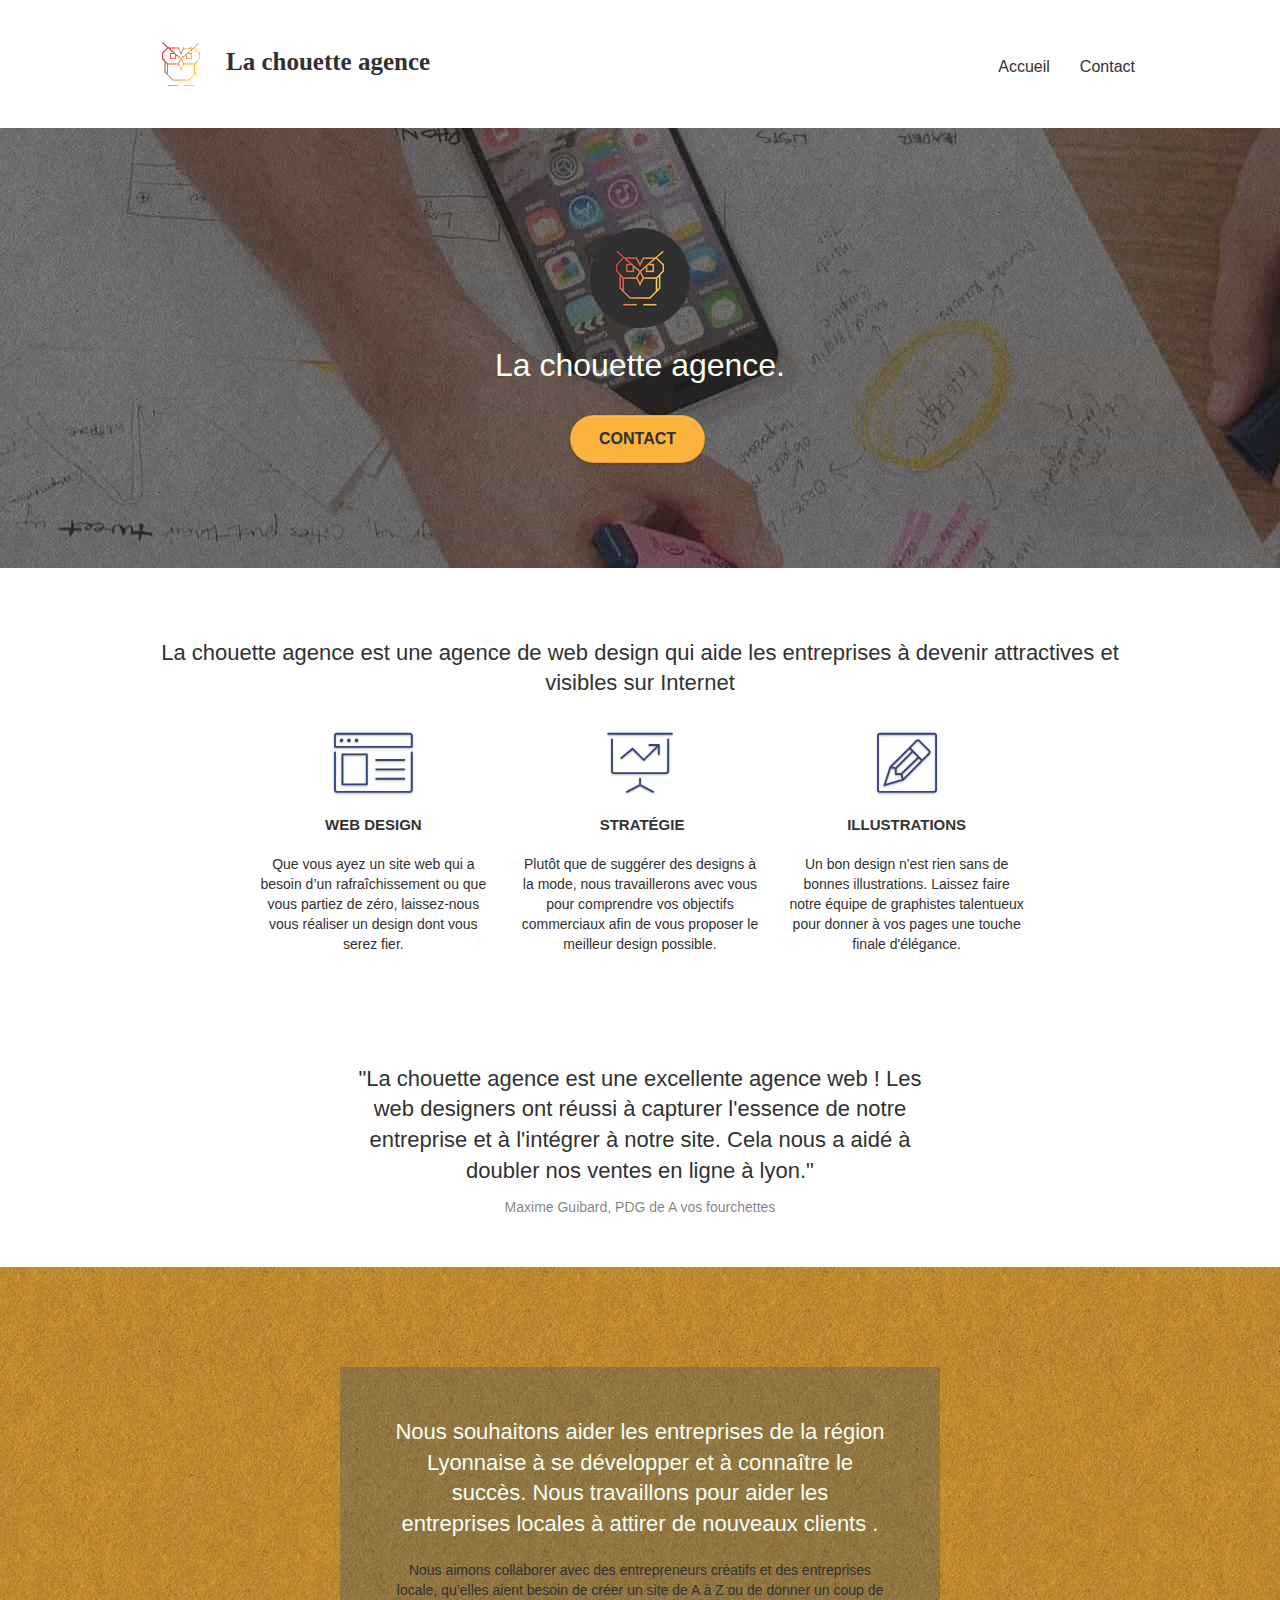
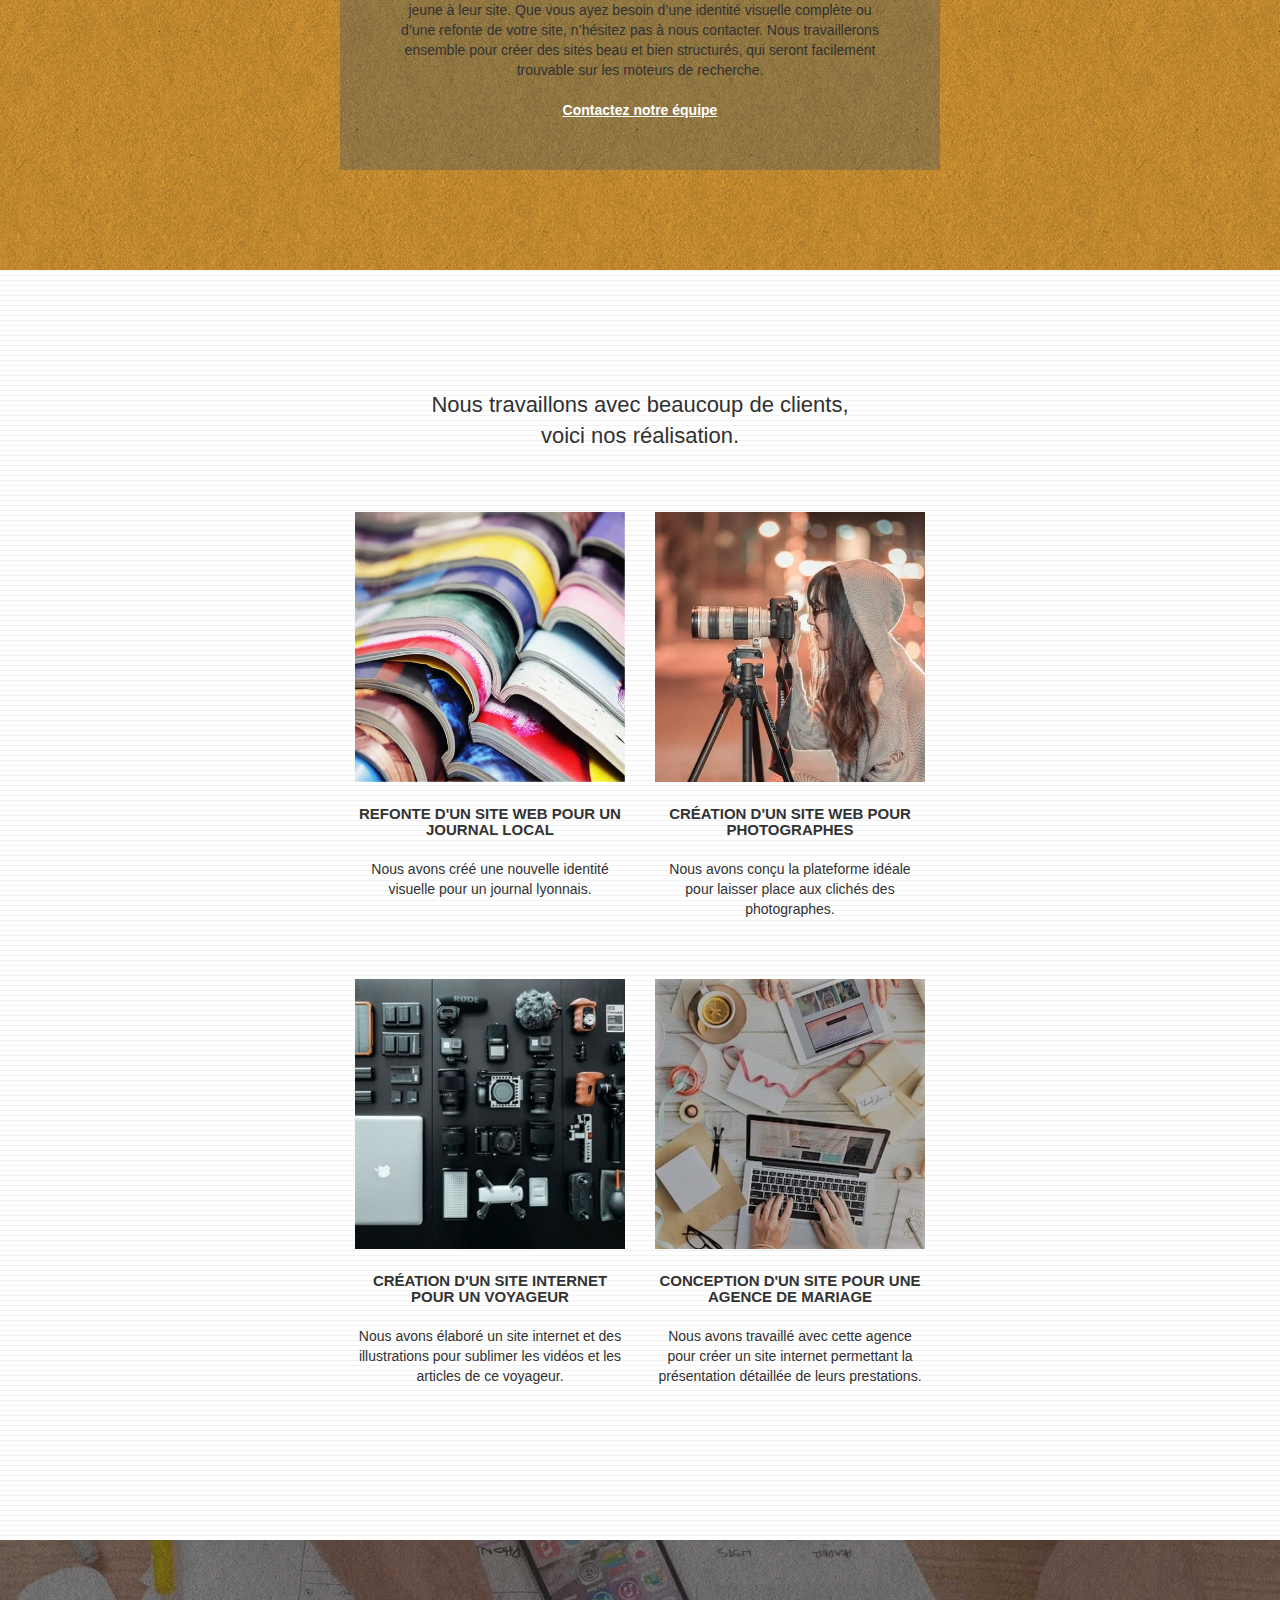
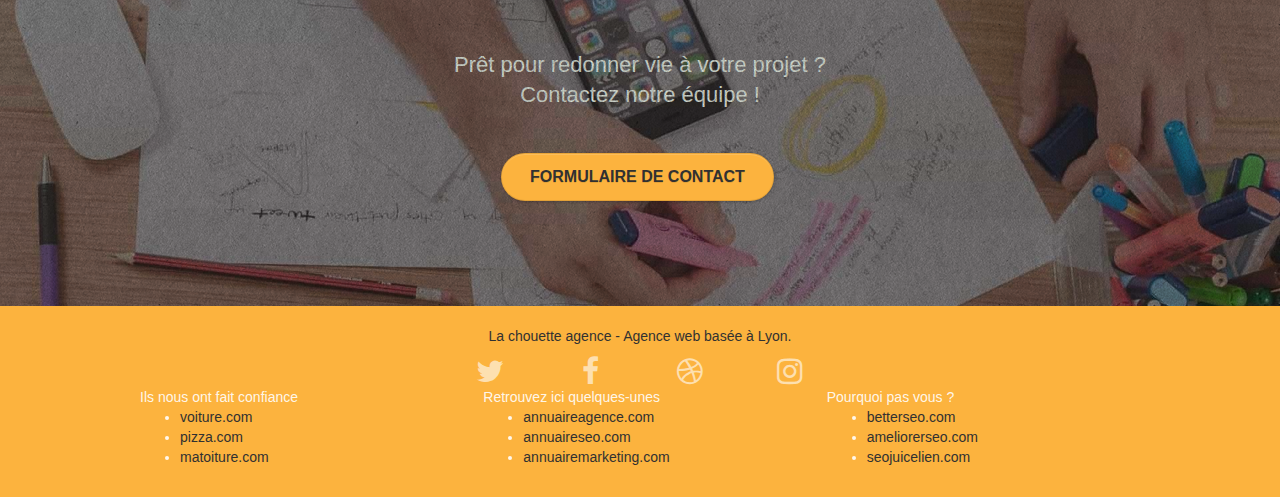
==== index.html @ 53c09bbd "modif page2 bmp" ====
<!doctype html>
<html lang="fr">

<head>
    <meta charset="utf-8">
    <meta name="description" content="La chouette agence web design de lyon vous propose la meilleure équipe de web designer, les meilleurs illustrateurs web de Lyon, nous sommes là pour vous accompagner sur dans tous vos travaux de web design ">
    <meta name="viewport" content="width=device-width, initial-scale=1.0, viewport-fit=cover">
    <link rel="shortcut icon" type="image/png" href="favicon.jpg">

    <link rel="stylesheet" type="text/css" href="./css/bootstrap.css">
    <link rel="stylesheet" type="text/css" href="style.css">
    <link rel="stylesheet" type="text/css" href="./css/font-awesome.css">
    <link rel="stylesheet" type="text/css" href="./css/et-line.css">


    <script src="./js/jquery-2.1.0.js"></script>
    <script src="./js/bootstrap.js"></script>
    <script src="./js/blocs.js"></script>
    <script src="./js/jquery.touchSwipe.js" defer></script>
    <script src="./js/gmaps.js"></script>

    <title>La chouette agence</title>


    <!-- Analytics -->

    <!-- Analytics END -->

</head>

<body>
    <!-- Principal conteneur -->
    <header>
        <div class="page-container">

            <!-- bloc-0 -->
            <div class="bloc bgc-white l-bloc " id="bloc-0">
                <div class="container bloc-sm">

                    <nav class="navbar row">
                        <div class="navbar-header">

                            <a class="navbar-brand" href="index.html"><img src="img/la-chouette-agence.png" alt="Logo la choutte agence de Lyon web, la meilleure agence" />La chouette agence</a>

                            <button id="nav-toggle" type="button" class="ui-navbar-toggle navbar-toggle" data-toggle="collapse" data-target=".navbar-1">
					<span class="sr-only">Toggle navigation</span><span class="icon-bar"></span><span class="icon-bar"></span><span class="icon-bar"></span>
				</button>
                        </div>
                        <div class="collapse navbar-collapse navbar-1 special-dropdown-nav">
                            <ul class="site-navigation nav navbar-nav">
                                <li>
                                    <a href="index.html">Accueil</a>
                                </li>
                                <li>
                                    <a href="contact.html">Contact</a>
                                </li>
                            </ul>
                        </div>
                    </nav>
                </div>
            </div>
        </div>
    </header>
    <!-- bloc-0 END -->

    <!-- bloc-1-presentation -->
    <section>
        <div class="bloc bgc-dark-slate-blue bg-banniere d-bloc bg-t-edge bloc-bg-texture texture-paper b-parallax" id="bloc-1-hero">
            <div class="container bloc-lg">
                <div class="row tight-width-whitespace">
                    <div class="col-sm-12">
                        <img src="img/logo.png" class="center-block image-resize-mode" width="100" alt="Logo la chouette agence, agence web lyon, création logo" />
                        <h1 class="text-center hero-bloc-text tc-white ">
                            La chouette agence.
                        </h1>
                        <div class="text-center">
                            <a aria-label="formulaire de contact" href="contact.html" class="btn btn-lg btn-clean btn-rd cta-hero btn-atomic-tangerine" id="cta-hero">Contact</a>
                        </div>
                    </div>
                </div>
            </div>
        </div>
    </section>
    <!-- bloc-1-presentation END -->

    <!-- bloc-2-services -->
    <section>
        <div class="bloc bgc-white l-bloc" id="bloc-2-services">
            <div class="container bloc-md">
                <div class="row">
                    <div class="col-sm-12 text-center">
                        <h2>La chouette agence est une agence de web design qui aide les entreprises à devenir attractives et visibles sur Internet</h2>
                    </div>
                </div>
                <div class="row voffset-lg med-width-whitespace">
                    <div class="col-sm-4">
                        <div class="text-center">
                            <span class="et-icon-browser sm-shadow icon-dark-slate-blue icons icon-lg"></span>
                        </div>
                        <h3 class="mg-md text-center">
                            Web design
                        </h3>
                        <p class="text-center ">
                            Que vous ayez un site web qui a besoin d&rsquo;un rafraîchissement ou que vous partiez de zéro, laissez-nous vous réaliser un design dont vous serez fier.
                        </p>
                    </div>
                    <div class="col-sm-4">
                        <div class="text-center">
                            <span class="et-icon-presentation sm-shadow icon-dark-slate-blue icons icon-lg"></span>
                        </div>
                        <h3 class="mg-md text-center">
                            &nbsp;Stratégie
                        </h3>
                        <p class="text-center ">
                            Plutôt que de suggérer des designs à la mode, nous travaillerons avec vous pour comprendre vos objectifs commerciaux afin de vous proposer le meilleur design possible.<br>
                        </p>
                    </div>
                    <div class="col-sm-4">
                        <div class="text-center">
                            <span class="et-icon-edit sm-shadow icon-dark-slate-blue icons icon-lg"></span>
                        </div>
                        <h3 class="mg-md text-center">
                            Illustrations
                        </h3>
                        <p class="text-center ">
                            Un bon design n'est rien sans de bonnes illustrations. Laissez faire notre équipe de graphistes talentueux pour donner à vos pages une touche finale d'élégance.
                        </p>
                    </div>
                </div>
                <div class="row voffset-lg voffset">
                    <div class="col-xs-12 col-md-8 col-md-offset-2 text-center">
                        <h2>"La chouette agence est une excellente agence web ! Les<br> web designers ont réussi à capturer l'essence de notre <br> entreprise et à l'intégrer à notre site. Cela nous a aidé à<br> doubler nos ventes en ligne à lyon."</h2>
                        <span>Maxime Guibard, PDG de A vos fourchettes</span>

                    </div>
                </div>
            </div>
        </div>
    </section>
    <!-- bloc-2-services END -->

    <!-- bloc-3-what-i-do -->
    <section>
        <div class="bloc tc-white bgc-atomic-tangerine bg-presentation d-bloc bloc-bg-texture texture-paper b-parallax" id="bloc-3-what-i-do">
            <div class="container bloc-lg">
                <div class="row tight-width-whitespace black-background">
                    <div class="col-sm-12">
                        <h2 class="mg-md text-center tc-white">
                            Nous souhaitons aider les entreprises de la région Lyonnaise à se développer et à connaître le succès. Nous travaillons pour aider les entreprises locales à attirer de nouveaux clients .<br>
                        </h2>
                        <p class="text-center white">
                            Nous aimons collaborer avec des entrepreneurs créatifs et des entreprises locale, qu’elles aient besoin de créer un site de A à Z ou de donner un coup de jeune à leur site. Que vous ayez besoin d’une identité visuelle complète ou d’une refonte de votre
                            site, n’hésitez pas à nous contacter. Nous travaillerons ensemble pour créer des sites beau et bien structurés, qui seront facilement trouvable sur les moteurs de recherche. <br><br><a class="ltc-white bold-link"
                                href="contact.html">Contactez notre équipe</a><br>
                        </p>
                    </div>
                </div>
            </div>
        </div>
    </section>
    <!-- bloc-3-what-i-do END -->

    <!-- bloc-4-portfolio -->
    <section>
        <div class="bloc bgc-white bg-lines-h2-bg bg-repeat l-bloc" id="bloc-4-portfolio">
            <div class="container bloc-lg">
                <div class="row">
                    <div class="col-sm-12 text-center">
                        <h2>Nous travaillons avec beaucoup de clients,<br>voici nos réalisation.</h2>
                    </div>
                </div>
                <div class="row tight-width-whitespace portfolio-row">
                    <div class="col-sm-6">
                        <a href="#" data-lightbox="img/arc-en-ciel.jpg" data-gallery-id="gallery-1" data-caption="Refonte d'un site web pour un journal local" data-frame="snapshot-lb"><img src="img/arc-en-ciel.jpg" alt="Le journal arc-en-ciel, design par la chouette agence" class="img-responsive portfolio-thumb" /></a>
                        <h3 class="mg-md text-center">
                            Refonte d'un site web pour un journal local
                        </h3>
                        <p class="text-center">
                            Nous avons créé une nouvelle identité visuelle pour un journal lyonnais.
                        </p>
                    </div>
                    <div class="col-sm-6">
                        <a href="#" data-lightbox="img/photographe.jpg" data-gallery-id="gallery-1" data-caption="Création d'un site web pour photographes" data-frame="snapshot-lb"><img src="img/photographe.jpg" class="img-responsive portfolio-thumb" alt="images de notre photographe en action a lyon " /></a>
                        <h3 class="mg-md text-center">
                            Création d'un site web pour photographes
                        </h3>
                        <p class="text-center">
                            Nous avons conçu la plateforme idéale pour laisser place aux clichés des photographes.
                        </p>
                    </div>
                </div>
                <div class="row tight-width-whitespace portfolio-row">
                    <div class="col-sm-6">
                        <a href="#" data-lightbox="img/équipement.jpg" data-gallery-id="gallery-1" data-caption="Création d'un site internet pour un voyageur" data-frame="snapshot-lb"><img src="img/équipement.jpg" class="img-responsive portfolio-thumb" alt="l'image de notre équipement dernier cri, La couette agence design " /></a>
                        <h3 class="mg-md text-center">
                            Création d'un site internet pour un voyageur
                        </h3>
                        <p class="text-center">
                            Nous avons élaboré un site internet et des illustrations pour sublimer les vidéos et les articles de ce voyageur.
                        </p>
                    </div>
                    <div class="col-sm-6">
                        <a href="#" data-lightbox="img/travaillons.jpg" data-gallery-id="gallery-1" data-caption="Conception d'un site pour une agence de mariage" data-frame="snapshot-lb"><img src="img/travaillons.jpg" class="img-responsive portfolio-thumb" alt="Création d'un site web pour agence de mariage de lyon, nous travaillons pour vous et avec vous" /></a>
                        <h3 class="mg-md text-center">
                            Conception d'un site pour une agence de mariage
                        </h3>
                        <p class="text-center">
                            Nous avons travaillé avec cette agence pour créer un site internet permettant la présentation détaillée de leurs prestations.
                        </p>
                    </div>
                </div>
            </div>
        </div>
    </section>
    <!-- bloc-4-portfolio END -->

    <!-- bloc-5-cta -->
    <div class="bloc bgc-dark-slate-blue bg-banniere d-bloc bloc-bg-texture texture-paper" id="bloc-5-cta">
        <div class="container bloc-lg">
            <div class="row">
                <h2 class="mg-md text-center tc-white">
                    Prêt pour redonner vie à votre projet ?<br>Contactez notre équipe !
                </h2>
                <div class="col-sm-12 text-center">
                    <a href="contact.html" class="btn btn-atomic-tangerine btn-clean btn-rd btn-lg cta-hero">Formulaire de contact</a>
                </div>
            </div>
        </div>
    </div>
    <!-- bloc-5-cta END -->

    <!-- Footer - bloc-8 -->
    <footer>
        <div class="bloc bgc-atomic-tangerine d-bloc" id="bloc-8">
            <div class="container bloc-sm">
                <div class="row">
                    <div class="col-sm-12">
                        <p class="text-center white">
                            La chouette agence - Agence web basée à Lyon.<br>
                        </p>
                        <div class="row row-no-gutters social">
                            <div class="col-sm-3">
                                <div class="text-center">
                                    <a class="social" href="https://twitter.com/" aria-label="se lien ne fonctionne pas"><span class="fa fa-twitter icon-md"></span></a>
                                </div>
                            </div>
                            <div class="col-sm-3">
                                <div class="text-center">
                                    <a class="social" href="https://fr-fr.facebook.com" aria-label="se lien ne fonctionne pas"><span class="fa fa-facebook icon-md"></span></a>
                                </div>
                            </div>
                            <div class="col-sm-3">
                                <div class="text-center">
                                    <a class="social" href="https://www.instagram.com/" aria-label="se lien ne fonctionne pas"><span class="fa fa-dribbble icon-md"></span></a>
                                </div>
                            </div>
                            <div class="col-sm-3">
                                <div class="text-center">
                                    <a class="social" href="https://instagram.com" aria-label="se lien ne fonctionne pas"><span class="fa fa-instagram icon-md"></span></a>
                                </div>
                            </div>
                        </div>
                        <div class="row">
                            <div class="col-sm-4">
                                Ils nous ont fait confiance
                                <ul>
                                    <li><a href="voiture.com">voiture.com</a></li>
                                    <li><a href="pizza.com">pizza.com</a></li>
                                    <li><a href="matoiture.com">matoiture.com</a></li>
                                </ul>
                            </div>
                            <div class="col-sm-4">
                                Retrouvez ici quelques-unes
                                <ul>
                                    <li><a href="annuaireagence.com">annuaireagence.com</a></li>
                                    <li><a href="annuaireseo.com">annuaireseo.com</a></li>
                                    <li><a href="annuairemarketing.com">annuairemarketing.com</a></li>
                                </ul>
                            </div>
                            <div class="col-sm-4">
                                Pourquoi pas vous ?
                                <ul>
                                    <li><a href="betterseo.com">betterseo.com</a></li>
                                    <li><a href="ameliorerseo.com">ameliorerseo.com</a></li>
                                    <li><a href="seojuicelien.com">seojuicelien.com</a></li>

                                </ul>
                            </div>
                        </div>
                    </div>
                </div>
            </div>
        </div>
    </footer>
    <!-- Footer - bloc-8 END -->


    <!-- Principal conteneur END -->


</body>

</html>
---- style.css ----
body {
        margin: 0;
        padding: 0;
        background: #FFF;
        overflow-x: hidden;
        -webkit-font-smoothing: antialiased;
        -moz-osx-font-smoothing: grayscale;
    }
    
    a,
    button {
        transition: all .3s ease-in-out;
        outline: none!important;
    }
    
    a:hover {
        text-decoration: none;
        cursor: pointer;
    }
    
    #page-loading-blocs-notifaction {
        position: fixed;
        top: 0;
        bottom: 0;
        width: 100%;
        z-index: 100000;
        background: #FFFFFF url("img/pageload-spinner.gif") no-repeat center center;
    }
    
    .bloc {
        width: 100%;
        clear: both;
        background: 50% 50% no-repeat;
        padding: 0 50px;
        -webkit-background-size: cover;
        -moz-background-size: cover;
        -o-background-size: cover;
        background-size: cover;
        position: relative;
    }
    
    .bloc .container {
        padding-left: 0;
        padding-right: 0;
    }
    
    .bloc-lg {
        padding: 100px 50px;
    }
    
    .bloc-md {
        padding: 50px;
    }
    
    .bloc-sm {
        padding: 20px 50px;
    }
    
    .bg-center,
    .bg-l-edge,
    .bg-r-edge,
    .bg-t-edge,
    .bg-b-edge,
    .bg-tl-edge,
    .bg-bl-edge,
    .bg-tr-edge,
    .bg-br-edge,
    .bg-repeat {
        -webkit-background-size: auto!important;
        -moz-background-size: auto!important;
        -o-background-size: auto!important;
        background-size: auto!important;
    }
    
    .bg-repeat {
        background: repeat;
    }
    
    .bg-t-edge {
        background: top no-repeat;
    }
    
    .bloc-bg-texture::before {
        content: "";
        background-size: 2px 2px;
        position: absolute;
        top: 0;
        bottom: 0;
        left: 0;
        right: 0;
    }
    
    .texture-paper::before {
        background: url("img/texture-paper.png");
        background-size: 280px 280px;
    }
    
    .b-parallax {
        background-attachment: fixed;
    }
    
    .d-bloc {
        color: rgba(255, 255, 255, .9);
    }
    
    .d-bloc button:hover {
        color: rgba(255, 255, 255, .9);
    }
    
    .d-bloc .icon-round,
    .d-bloc .icon-square,
    .d-bloc .icon-rounded,
    .d-bloc .icon-semi-rounded-a,
    .d-bloc .icon-semi-rounded-b {
        border-color: rgba(255, 255, 255, .9);
    }
    
    .d-bloc .divider-h span {
        border-color: rgba(255, 255, 255, .2);
    }
    
    .d-bloc .a-btn,
    .d-bloc .navbar a,
    .d-bloc .navbar-brand,
    .d-bloc a .icon-sm,
    .d-bloc a .icon-md,
    .d-bloc a .icon-lg,
    .d-bloc a .icon-xl,
    .d-bloc h1 a,
    .d-bloc h2 a,
    .d-bloc h3 a,
    .d-bloc h4 a,
    .d-bloc h5 a,
    .d-bloc h6 a,
    .d-bloc p a {
        color: rgba(255, 255, 255, .6);
    }
    
    .d-bloc .a-btn:hover,
    .d-bloc .navbar a:hover,
    .d-bloc .navbar-brand:hover,
    .d-bloc a:hover .icon-sm,
    .d-bloc a:hover .icon-md,
    .d-bloc a:hover .icon-lg,
    .d-bloc a:hover .icon-xl,
    .d-bloc h1 a:hover,
    .d-bloc h2 a:hover,
    .d-bloc h3 a:hover,
    .d-bloc h4 a:hover,
    .d-bloc h5 a:hover,
    .d-bloc h6 a:hover,
    .d-bloc p a:hover {
        color: rgba(255, 255, 255, 1);
    }
    
    .d-bloc .navbar-toggle .icon-bar {
        background: rgba(255, 255, 255, 1);
    }
    
    .d-bloc .btn-wire,
    .d-bloc .btn-wire:hover {
        color: rgba(255, 255, 255, 1);
        border-color: rgba(255, 255, 255, 1);
    }
    
    .d-bloc .panel {
        color: rgba(0, 0, 0, .5);
    }
    
    .d-bloc .panel button:hover {
        color: rgba(0, 0, 0, .7);
    }
    
    .d-bloc .panel icon {
        border-color: rgba(0, 0, 0, .7);
    }
    
    .d-bloc .panel .divider-h span {
        border-color: rgba(0, 0, 0, .1);
    }
    
    .d-bloc .panel .a-btn {
        color: rgba(0, 0, 0, .6);
    }
    
    .d-bloc .panel .a-btn:hover {
        color: rgba(0, 0, 0, 1);
    }
    
    .d-bloc .panel .btn-wire,
    .d-bloc .panel .btn-wire:hover {
        color: rgba(0, 0, 0, .7);
        border-color: rgba(0, 0, 0, .3);
    }
    
    .d-bloc .panel,
    .l-bloc {
        color: rgba(0, 0, 0, .5);
    }
    
    .d-bloc .panel button:hover,
    .l-bloc button:hover {
        color: rgba(0, 0, 0, .7);
    }
    
    .l-bloc .icon-round,
    .l-bloc .icon-square,
    .l-bloc .icon-rounded,
    .l-bloc .icon-semi-rounded-a,
    .l-bloc .icon-semi-rounded-b {
        border-color: rgba(0, 0, 0, .7);
    }
    
    .d-bloc .panel .divider-h span,
    .l-bloc .divider-h span {
        border-color: rgba(0, 0, 0, .1);
    }
    
    .d-bloc .panel .a-btn,
    .l-bloc .a-btn,
    .l-bloc .navbar a,
    .l-bloc .navbar-brand,
    .l-bloc a .icon-sm,
    .l-bloc a .icon-md,
    .l-bloc a .icon-lg,
    .l-bloc a .icon-xl,
    .l-bloc h1 a,
    .l-bloc h2 a,
    .l-bloc h3 a,
    .l-bloc h4 a,
    .l-bloc h5 a,
    .l-bloc h6 a,
    .l-bloc p a {
        color: rgba(0, 0, 0, .6);
    }
    
    .d-bloc .panel .a-btn:hover,
    .l-bloc .a-btn:hover,
    .l-bloc .navbar a:hover,
    .l-bloc .navbar-brand:hover,
    .l-bloc a:hover .icon-sm,
    .l-bloc a:hover .icon-md,
    .l-bloc a:hover .icon-lg,
    .l-bloc a:hover .icon-xl,
    .l-bloc h1 a:hover,
    .l-bloc h2 a:hover,
    .l-bloc h3 a:hover,
    .l-bloc h4 a:hover,
    .l-bloc h5 a:hover,
    .l-bloc h6 a:hover,
    .l-bloc p a:hover {
        color: rgba(0, 0, 0, 1);
    }
    
    .l-bloc .navbar-toggle .icon-bar {
        color: rgba(0, 0, 0, .6);
    }
    
    .d-bloc .panel .btn-wire,
    .d-bloc .panel .btn-wire:hover,
    .l-bloc .btn-wire,
    .l-bloc .btn-wire:hover {
        color: rgba(0, 0, 0, .7);
        border-color: rgba(0, 0, 0, .3);
    }
    
    .voffset {
        margin-top: 30px;
    }
    
    .voffset-lg {
        margin-top: 80px;
    }
    
    .row-no-gutters {
        margin-right: 0;
        margin-left: 0;
    }
    
    .row.row-no-gutters>[class^="col-"],
    .row.row-no-gutters>[class*=" col-"] {
        padding-right: 0;
        padding-left: 0;
    }
    
    #bloc-1-hero h1 {
        font-size: 32px;
    }
    
    .navbar {
        margin-bottom: 0;
        z-index: 1;
    }
    
    .navbar-brand {
        height: auto;
        padding: 3px 15px;
        font-size: 25px;
        font-weight: normal;
        font-weight: 600;
        line-height: 44px;
        font-family: initial;
    }
    
    .navbar-brand img {
        max-height: 80px;
        margin: 0 5px 0 0;
        display: inline;
    }
    
    .navbar-brand img[src$=svg] {
        min-width: 100px;
    }
    
    .nav-center .navbar-brand img {
        margin: 0;
    }
    
    .navbar .nav {
        padding-top: 2px;
        margin-right: -16px;
        float: right;
        z-index: 1;
    }
    
    .nav>li {
        float: left;
        margin-top: 4px;
        font-size: 16px;
    }
    
    .navbar-nav .open .dropdown-menu>li>a {
        text-align: inherit;
    }
    
    .nav>li a:hover,
    .nav>li a:focus {
        background: transparent;
    }
    
    .navbar-toggle {
        margin: 10px 10px 0 0;
        border: 0px;
    }
    
    .navbar-toggle:hover {
        background: transparent!important;
    }
    
    .navbar-toggle .icon-bar {
        background-color: rgba(0, 0, 0, .5);
        width: 26px;
    }
    
    .nav-invert .navbar .nav {
        float: left;
    }
    
    .nav-invert .navbar-header,
    .nav-invert .navbar-brand {
        float: right;
        position: relative;
        z-index: 2;
    }
    
    @media (min-width: 768px) {
        .site-navigation {
            position: absolute;
            top: 50%;
            right: 20px;
            transform: translate(0, -50%);
            -webkit-transform: translateY(-50%);
        }
        .nav>li .dropdown-menu a,
        .nav>li .dropdown-menu a:hover {
            color: #484848;
        }
        .nav-invert .site-navigation {
            left: 0;
            right: 0;
        }
        .nav-center {
            text-align: center;
        }
        .nav-center .navbar-header {
            width: 100%;
        }
        .nav-center .navbar-header,
        .nav-center .navbar-brand,
        .nav-center .nav>li {
            float: none;
            display: inline-block;
        }
        .nav-center .site-navigation {
            position: relative;
            width: 100%;
            right: 0;
            margin-right: 0px;
            margin-top: 20px;
        }
        .nav-center.mini-nav .navbar-toggle {
            float: none;
            margin: 10px auto 0;
        }
    }
    
    .nav>li>.dropdown a {
        background: none!important;
        display: block;
        padding: 14px 15px;
    }
    
    nav .caret {
        margin: 0 5px;
    }
    
    .dropdown-menu .dropdown-menu {
        top: -8px;
        left: 100%;
    }
    
    .dropdown-menu .dropmenu-flow-right {
        top: 100%;
        left: 0;
        margin-left: -1px;
        border-top-left-radius: 0;
        border-top-right-radius: 0;
    }
    
    .dropdown-menu .dropdown span {
        border: 4px solid black;
        border-top-color: transparent;
        border-right-color: transparent;
        border-bottom-color: transparent;
        margin: 6px -5px 0 0!important;
        float: right;
    }
    
    .mg-md {
        margin-top: 10px;
        margin-bottom: 20px;
    }
    
    .mg-lg {
        margin-top: 10px;
        margin-bottom: 40px;
    }
    
    .btn {
        margin: 0 5px 5px 0;
    }
    
    .btn.pull-right {
        margin: 0 0 5px 5px;
    }
    
    .btn-d,
    .btn-d:hover,
    .btn-d:focus {
        color: #FFF;
        background: rgba(0, 0, 0, .3);
    }
    
    button {
        outline: none!important;
    }
    
    .btn-rd {
        border-radius: 40px;
    }
    
    .btn-clean {
        border: 1px solid rgba(0, 0, 0, .08);
        border-bottom-color: rgba(0, 0, 0, .1);
        text-shadow: 0 1px 0 rgba(0, 0, 1, .1);
        box-shadow: 0 1px 3px rgba(0, 0, 1, .25), inset 0 1px 0 0 rgba(255, 255, 255, .15);
    }
    
    .icon-md {
        font-size: 30px!important;
    }
    
    .icon-lg {
        font-size: 60px!important;
    }
    
    .sm-shadow {
        text-shadow: 0 1px 2px rgba(0, 0, 0, .3);
    }
    
    .panel-sq,
    .panel-sq .panel-heading,
    .panel-sq .panel-footer {
        border-radius: 0;
    }
    
    .panel-rd {
        border-radius: 30px;
    }
    
    .panel-rd .panel-heading {
        border-radius: 29px 29px 0 0;
    }
    
    .panel-rd .panel-footer {
        border-radius: 0 0 29px 29px;
    }
    
    .form-control {
        border-color: rgba(0, 0, 0, .1);
        box-shadow: none;
    }
    
    .scrollToTop {
        width: 40px;
        height: 40px;
        position: fixed;
        bottom: 20px;
        right: 20px;
        opacity: 0;
        z-index: 500;
        transition: all .3s ease-in-out;
    }
    
    .scrollToTop span {
        margin-top: 6px;
    }
    
    .showScrollTop {
        font-size: 14px;
        opacity: 1;
    }
    
    a[data-lightbox] {
        position: relative;
        display: block;
        text-align: center;
    }
    
    a[data-lightbox]:hover::before {
        content: "+";
        font-family: "HelveticaNeue-Light", "Helvetica Neue Light", "Helvetica Neue", Helvetica, Arial;
        font-size: 32px;
        width: 50px;
        height: 50px;
        margin-left: -25px;
        border-radius: 50%;
        background: rgba(0, 0, 0, .6);
        color: #FFF;
        font-weight: 100;
        z-index: 1;
        position: absolute;
        top: 50%;
        transform: translateY(-50%);
        -webkit-transform: translateY(-50%);
    }
    
    a[data-lightbox]:hover img {
        opacity: 0.6;
        -webkit-animation-fill-mode: none;
        animation-fill-mode: none;
    }
    
    #lightbox-modal {
        display: flex;
        align-items: center;
    }
    
    #lightbox-modal .modal-dialog {
        width: 90%;
        max-width: 900px;
        margin: 0 auto 0;
    }
    
    #lightbox-modal .modal-dialog img {
        max-height: 90vh;
        margin: 0 auto;
    }
    
    .lightbox-caption {
        padding: 20px;
        color: #FFF;
        background: rgba(0, 0, 0, .5);
        position: absolute;
        left: 15px;
        right: 15px;
        bottom: 5px;
    }
    
    .close-lightbox {
        color: #FFF;
        font-size: 30px;
        position: absolute;
        top: 20px;
        right: 20px;
        z-index: 20;
        background: rgba(0, 0, 0, .5);
        border: none;
        line-height: 30px;
        padding: 0 9px 5px;
        opacity: 0.3;
    }
    
    .close-lightbox:hover,
    .next-lightbox:hover,
    .prev-lightbox:hover {
        opacity: 1.0;
        color: #FFF;
    }
    
    .next-lightbox,
    .prev-lightbox {
        font-size: 20px;
        color: rgba(255, 255, 255, .9);
        background: rgba(0, 0, 0, .5);
        transition: all .2s ease-in-out;
        position: absolute;
        top: 45%;
        z-index: 1;
        opacity: 0.4;
    }
    
    .next-lightbox {
        padding: 6px 8px 1px 13px;
        right: 25px;
    }
    
    .prev-lightbox {
        padding: 6px 13px 1px 10px;
        left: 25px;
    }
    
    .snapshot-lb .modal-body {
        padding-bottom: 45px;
    }
    
    .snapshot-lb .lightbox-caption {
        padding: 0;
        color: rgba(0, 0, 0, .5);
        background: none;
    }
    
    h1,
    h2,
    h3,
    h4,
    h5,
    h6,
    p,
    label,
    .btn,
    a {
        font-family: "helvetica";
        font-weight: 400;
        /*clor AAA */
        color: #313131!important;
    }
    
    .container {
        max-width: 1000px;
    }
    
    .hero-bloc-text {
        font-size: 48px;
    }
    
    .hero-bloc-text-sub {
        font-size: 36px;
    }
    
    .statement-bloc-text {
        line-height: 26px;
        font-style: italic;
        font-size: 20px;
        text-align: center;
        font-weight: lighter;
        max-width: 520px;
        margin: auto auto auto auto;
    }
    
    p {
        font-size: 14px;
    }
    
    .tight-width-whitespace {
        max-width: 600px;
        margin: auto auto auto auto;
    }
    
    .h1 {
        font-size: 20px;
        font-family: "Open Sans";
    }
    
    .cta-hero {
        margin-top: 22px;
        color: #FFFFFF!important;
        text-transform: uppercase;
        padding: 12px 28px 12px 28px;
        font-size: 16px;
        font-weight: 700;
    }
    
    .social {
        max-width: 400px;
        margin: auto auto auto auto;
    }
    
    h2 {
        font-size: 22px;
        line-height: 1.4em;
    }
    
    h3 {
        font-size: 15px;
        text-transform: uppercase;
        font-weight: 700;
        color: #333333!important;
    }
    
    .med-width-whitespace {
        max-width: 800px;
        margin: auto auto auto auto;
        box-shadow: 0px 0px 0px #000000;
    }
    
    h1 {
        color: #333333!important;
    }
    
    h4 {
        color: #333333!important;
    }
    
    .icons {
        margin-bottom: 14px;
        margin-top: 24px;
    }
    
    .white {
        color: #313131!important;
    }
    
    .portfolio-thumb {
        margin-bottom: 24px;
    }
    
    .portfolio-row {
        margin-bottom: 44px;
        margin-top: 50px;
    }
    
    .avatar {
        box-shadow: 0px 4px 9px rgba(0, 0, 0, 0.3);
    }
    
    .black-background {
        background-color: rgba(165, 147, 99, 0.7);
        padding: 40px 40px 40px 40px;
    }
    
    .bold-link {
        font-weight: 900;
        text-decoration: underline!important;
    }
    
    .bgc-white {
        background-color: #FFFFFF;
    }
    
    .bgc-dark-slate-blue {
        background-color: #364577;
    }
    
    .bgc-atomic-tangerine {
        background-color: #fcb33e;
    }
    
    .tc-white {
        color: #f7fff4!important;
    }
    
    .btn-atomic-tangerine {
        background: #fcb33e;
        color: #313131!important;
    }
    
    .btn-atomic-tangerine:hover {
        background: #c27956!important;
        color: #FFFFFF!important;
    }
    
    .ltc-white {
        color: #FFFFFF!important;
    }
    
    .ltc-white:hover {
        color: #cccccc!important;
    }
    
    .ltc-atomic-tangerine {
        color: #fcb33e!important;
    }
    
    .ltc-atomic-tangerine:hover {
        color: #c27956!important;
    }
    
    .icon-dark-slate-blue {
        color: #364577!important;
        border-color: #364577!important;
    }
    
    .bg-dots-bg {
        background-image: url("img/dots-bg.png");
    }
    
    .bg-lines-h2-bg {
        background-image: url("img/lines-h2-bg.png");
    }
    
    .bg-banniere {
        background-image: url("img/la-chouette-agence-banniere.jpg");
    }
    
    .bg-presentation {
        background-image: url("img/image-de-presentation.jpg");
    }
    
    @media (max-width: 1024px) {
        .bloc {
            padding-left: 20px;
            padding-right: 20px;
        }
        .bloc.full-width-bloc,
        .bloc-tile-2.full-width-bloc .container,
        .bloc-tile-3.full-width-bloc .container,
        .bloc-tile-4.full-width-bloc .container {
            padding-left: 0;
            padding-right: 0;
        }
    }
    
    @media (max-width: 992px) and (min-width: 768px) {
        .navbar .nav {
            max-width: 80%
        }
        .nav-center.navbar .nav {
            max-width: 100%
        }
    }
    
    @media only screen and (min-width: 768px) and (max-width: 1024px) and (orientation: landscape) {
        .b-parallax {
            background-attachment: scroll;
        }
    }
    
    @media only screen and (min-width: 1024px) and (max-width: 1366px) and (-webkit-min-device-pixel-ratio: 1.5) {
        /*je connais pas la fonction device*/
        .b-parallax {
            background-attachment: scroll;
        }
    }
    
    @media (max-width: 991px) {
        .container {
            width: 100%;
        }
        .b-parallax {
            background-attachment: scroll;
        }
        .page-container,
        #hero-bloc {
            overflow-x: hidden;
            position: relative;
        }
        /* erreur au niveau W3C.bloc {
            padding-left: constant(safe-area-inset-left);
            padding-right: constant(safe-area-inset-right);
        }*/
        .bloc-group,
        .bloc-group .bloc {
            display: block;
            width: 100%;
        }
        .bloc-fill-screen .fill-bloc-top-edge,
        .bloc-fill-screen .fill-bloc-bottom-edge {
            padding: 0 20px;
            /*padding-left: constant(safe-area-inset-left);
            padding-right: constant(safe-area-inset-right);*/
        }
    }
    
    @media (max-width: 767px) {
        .page-container {
            overflow-x: hidden;
            position: relative;
        }
        h1,
        h2,
        h3,
        h4,
        h5,
        h6,
        p,
        #disqus_thread {
            padding-left: 10px!important;
            padding-right: 10px!important;
        }
        .b-parallax {
            background-attachment: scroll;
        }
        .navbar .nav {
            padding-top: 0;
            border-top: 1px solid rgba(0, 0, 0, .2);
            float: none!important;
        }
        .navbar.row {
            margin-left: 0;
            margin-right: 0;
        }
        .site-navigation {
            position: inherit;
            transform: none;
            -webkit-transform: none;
            -ms-transform: none;
        }
        .nav>li {
            margin-top: 0;
            border-bottom: 1px solid rgba(0, 0, 0, .1);
            background: rgba(0, 0, 0, .05);
            text-align: left;
            padding-left: 15px;
            width: 100%;
        }
        .nav>li:hover {
            background: rgba(0, 0, 0, .08);
        }
        .dropdown .dropdown a .caret {
            float: none;
            margin: 5px 0 0 10px!important;
            border: 4px solid black;
            border-bottom-color: transparent;
            border-right-color: transparent;
            border-left-color: transparent;
        }
        #hero-bloc .navbar .nav {
            background: rgba(0, 0, 0, .8);
        }
        #hero-bloc .navbar .nav a {
            color: rgba(255, 255, 255, .6);
        }
        .hero {
            padding: 50px 0;
        }
        .hero-nav {
            left: -1px;
            right: -1px;
        }
        .navbar-collapse {
            padding: 0;
            overflow-x: hidden;
            -webkit-box-shadow: none;
            box-shadow: none;
        }
        .navbar-brand img {
            max-height: 80px;
            width: auto;
        }
        .nav-invert .navbar-header {
            float: none;
            width: 100%;
        }
        .nav-invert .navbar-toggle {
            float: left;
            margin-left: 10px;
        }
        .bloc {
            padding-left: 0;
            padding-right: 0;
        }
        .bloc-xxl,
        .bloc-xl,
        .bloc-lg {
            padding: 40px 0;
        }
        .bloc-sm,
        .bloc-md {
            padding-left: 0;
            padding-right: 0;
        }
        .bloc-tile-2 .container,
        .bloc-tile-3 .container,
        .bloc-tile-4 .container,
        .bloc-fill-screen .fill-bloc-top-edge,
        .bloc-fill-screen .fill-bloc-bottom-edge {
            padding-left: 0;
            padding-right: 0;
        }
        .a-block {
            padding: 0 10px;
        }
        .btn-dwn {
            display: none;
        }
        .voffset {
            margin-top: 5px;
        }
        .voffset-md {
            margin-top: 20px;
        }
        .voffset-lg {
            margin-top: 30px;
        }
        form {
            padding: 5px;
        }
        .close-lightbox {
            display: inline-block;
        }
        .blocsapp-device-iphone5 {
            background-size: 216px 425px;
            padding-top: 60px;
            width: 216px;
            height: 425px;
        }
        .blocsapp-device-iphone5 img {
            width: 180px;
            height: 320px;
        }
    }
    
    @media (max-width: 400px) {
        .bloc {
            padding-left: 0;
            padding-right: 0;
        }
    }
    
    @media (max-width: 767px) {
        .bloc-mob-center-text {
            text-align: center;
        }
    }
---- css/et-line.css ----
@font-face {
    font-family: et-line;
    src: url(../fonts/et-line.eot);
    src: url(../fonts/et-line.eot?#iefix) format('embedded-opentype'), url(../fonts/et-line.woff) format('woff'), url(../fonts/et-line.ttf) format('truetype'), url(../fonts/et-line.svg#et-line) format('svg');
    font-weight: 400;
    font-style: normal
}

.et-icon-adjustments,
.et-icon-alarmclock,
.et-icon-anchor,
.et-icon-aperture,
.et-icon-attachment,
.et-icon-bargraph,
.et-icon-basket,
.et-icon-beaker,
.et-icon-bike,
.et-icon-book-open,
.et-icon-briefcase,
.et-icon-browser,
.et-icon-calendar,
.et-icon-camera,
.et-icon-caution,
.et-icon-chat,
.et-icon-circle-compass,
.et-icon-clipboard,
.et-icon-clock,
.et-icon-cloud,
.et-icon-compass,
.et-icon-desktop,
.et-icon-dial,
.et-icon-document,
.et-icon-documents,
.et-icon-download,
.et-icon-dribbble,
.et-icon-edit,
.et-icon-envelope,
.et-icon-expand,
.et-icon-facebook,
.et-icon-flag,
.et-icon-focus,
.et-icon-gears,
.et-icon-genius,
.et-icon-gift,
.et-icon-global,
.et-icon-globe,
.et-icon-googleplus,
.et-icon-grid,
.et-icon-happy,
.et-icon-hazardous,
.et-icon-heart,
.et-icon-hotairballoon,
.et-icon-hourglass,
.et-icon-key,
.et-icon-laptop,
.et-icon-layers,
.et-icon-lifesaver,
.et-icon-lightbulb,
.et-icon-linegraph,
.et-icon-linkedin,
.et-icon-lock,
.et-icon-magnifying-glass,
.et-icon-map,
.et-icon-map-pin,
.et-icon-megaphone,
.et-icon-mic,
.et-icon-mobile,
.et-icon-newspaper,
.et-icon-notebook,
.et-icon-paintbrush,
.et-icon-paperclip,
.et-icon-pencil,
.et-icon-phone,
.et-icon-picture,
.et-icon-pictures,
.et-icon-piechart,
.et-icon-presentation,
.et-icon-pricetags,
.et-icon-printer,
.et-icon-profile-female,
.et-icon-profile-male,
.et-icon-puzzle,
.et-icon-quote,
.et-icon-recycle,
.et-icon-refresh,
.et-icon-ribbon,
.et-icon-rss,
.et-icon-sad,
.et-icon-scissors,
.et-icon-scope,
.et-icon-search,
.et-icon-shield,
.et-icon-speedometer,
.et-icon-strategy,
.et-icon-streetsign,
.et-icon-tablet,
.et-icon-target,
.et-icon-telescope,
.et-icon-toolbox,
.et-icon-tools,
.et-icon-tools-2,
.et-icon-trophy,
.et-icon-tumblr,
.et-icon-twitter,
.et-icon-upload,
.et-icon-video,
.et-icon-wallet,
.et-icon-wine {
    font-family: et-line;
    speak: none;
    font-style: normal;
    font-weight: 400;
    font-variant: normal;
    text-transform: none;
    line-height: 1;
    -webkit-font-smoothing: antialiased;
    -moz-osx-font-smoothing: grayscale;
    display: inline-block
}

.et-icon-mobile:before {
    content: "\e000"
}

.et-icon-laptop:before {
    content: "\e001"
}

.et-icon-desktop:before {
    content: "\e002"
}

.et-icon-tablet:before {
    content: "\e003"
}

.et-icon-phone:before {
    content: "\e004"
}

.et-icon-document:before {
    content: "\e005"
}

.et-icon-documents:before {
    content: "\e006"
}

.et-icon-search:before {
    content: "\e007"
}

.et-icon-clipboard:before {
    content: "\e008"
}

.et-icon-newspaper:before {
    content: "\e009"
}

.et-icon-notebook:before {
    content: "\e00a"
}

.et-icon-book-open:before {
    content: "\e00b"
}

.et-icon-browser:before {
    content: "\e00c"
}

.et-icon-calendar:before {
    content: "\e00d"
}

.et-icon-presentation:before {
    content: "\e00e"
}

.et-icon-picture:before {
    content: "\e00f"
}

.et-icon-pictures:before {
    content: "\e010"
}

.et-icon-video:before {
    content: "\e011"
}

.et-icon-camera:before {
    content: "\e012"
}

.et-icon-printer:before {
    content: "\e013"
}

.et-icon-toolbox:before {
    content: "\e014"
}

.et-icon-briefcase:before {
    content: "\e015"
}

.et-icon-wallet:before {
    content: "\e016"
}

.et-icon-gift:before {
    content: "\e017"
}

.et-icon-bargraph:before {
    content: "\e018"
}

.et-icon-grid:before {
    content: "\e019"
}

.et-icon-expand:before {
    content: "\e01a"
}

.et-icon-focus:before {
    content: "\e01b"
}

.et-icon-edit:before {
    content: "\e01c"
}

.et-icon-adjustments:before {
    content: "\e01d"
}

.et-icon-ribbon:before {
    content: "\e01e"
}

.et-icon-hourglass:before {
    content: "\e01f"
}

.et-icon-lock:before {
    content: "\e020"
}

.et-icon-megaphone:before {
    content: "\e021"
}

.et-icon-shield:before {
    content: "\e022"
}

.et-icon-trophy:before {
    content: "\e023"
}

.et-icon-flag:before {
    content: "\e024"
}

.et-icon-map:before {
    content: "\e025"
}

.et-icon-puzzle:before {
    content: "\e026"
}

.et-icon-basket:before {
    content: "\e027"
}

.et-icon-envelope:before {
    content: "\e028"
}

.et-icon-streetsign:before {
    content: "\e029"
}

.et-icon-telescope:before {
    content: "\e02a"
}

.et-icon-gears:before {
    content: "\e02b"
}

.et-icon-key:before {
    content: "\e02c"
}

.et-icon-paperclip:before {
    content: "\e02d"
}

.et-icon-attachment:before {
    content: "\e02e"
}

.et-icon-pricetags:before {
    content: "\e02f"
}

.et-icon-lightbulb:before {
    content: "\e030"
}

.et-icon-layers:before {
    content: "\e031"
}

.et-icon-pencil:before {
    content: "\e032"
}

.et-icon-tools:before {
    content: "\e033"
}

.et-icon-tools-2:before {
    content: "\e034"
}

.et-icon-scissors:before {
    content: "\e035"
}

.et-icon-paintbrush:before {
    content: "\e036"
}

.et-icon-magnifying-glass:before {
    content: "\e037"
}

.et-icon-circle-compass:before {
    content: "\e038"
}

.et-icon-linegraph:before {
    content: "\e039"
}

.et-icon-mic:before {
    content: "\e03a"
}

.et-icon-strategy:before {
    content: "\e03b"
}

.et-icon-beaker:before {
    content: "\e03c"
}

.et-icon-caution:before {
    content: "\e03d"
}

.et-icon-recycle:before {
    content: "\e03e"
}

.et-icon-anchor:before {
    content: "\e03f"
}

.et-icon-profile-male:before {
    content: "\e040"
}

.et-icon-profile-female:before {
    content: "\e041"
}

.et-icon-bike:before {
    content: "\e042"
}

.et-icon-wine:before {
    content: "\e043"
}

.et-icon-hotairballoon:before {
    content: "\e044"
}

.et-icon-globe:before {
    content: "\e045"
}

.et-icon-genius:before {
    content: "\e046"
}

.et-icon-map-pin:before {
    content: "\e047"
}

.et-icon-dial:before {
    content: "\e048"
}

.et-icon-chat:before {
    content: "\e049"
}

.et-icon-heart:before {
    content: "\e04a"
}

.et-icon-cloud:before {
    content: "\e04b"
}

.et-icon-upload:before {
    content: "\e04c"
}

.et-icon-download:before {
    content: "\e04d"
}

.et-icon-target:before {
    content: "\e04e"
}

.et-icon-hazardous:before {
    content: "\e04f"
}

.et-icon-piechart:before {
    content: "\e050"
}

.et-icon-speedometer:before {
    content: "\e051"
}

.et-icon-global:before {
    content: "\e052"
}

.et-icon-compass:before {
    content: "\e053"
}

.et-icon-lifesaver:before {
    content: "\e054"
}

.et-icon-clock:before {
    content: "\e055"
}

.et-icon-aperture:before {
    content: "\e056"
}

.et-icon-quote:before {
    content: "\e057"
}

.et-icon-scope:before {
    content: "\e058"
}

.et-icon-alarmclock:before {
    content: "\e059"
}

.et-icon-refresh:before {
    content: "\e05a"
}

.et-icon-happy:before {
    content: "\e05b"
}

.et-icon-sad:before {
    content: "\e05c"
}

.et-icon-facebook:before {
    content: "\e05d"
}

.et-icon-twitter:before {
    content: "\e05e"
}

.et-icon-googleplus:before {
    content: "\e05f"
}

.et-icon-rss:before {
    content: "\e060"
}

.et-icon-tumblr:before {
    content: "\e061"
}

.et-icon-linkedin:before {
    content: "\e062"
}

.et-icon-dribbble:before {
    content: "\e063"
}
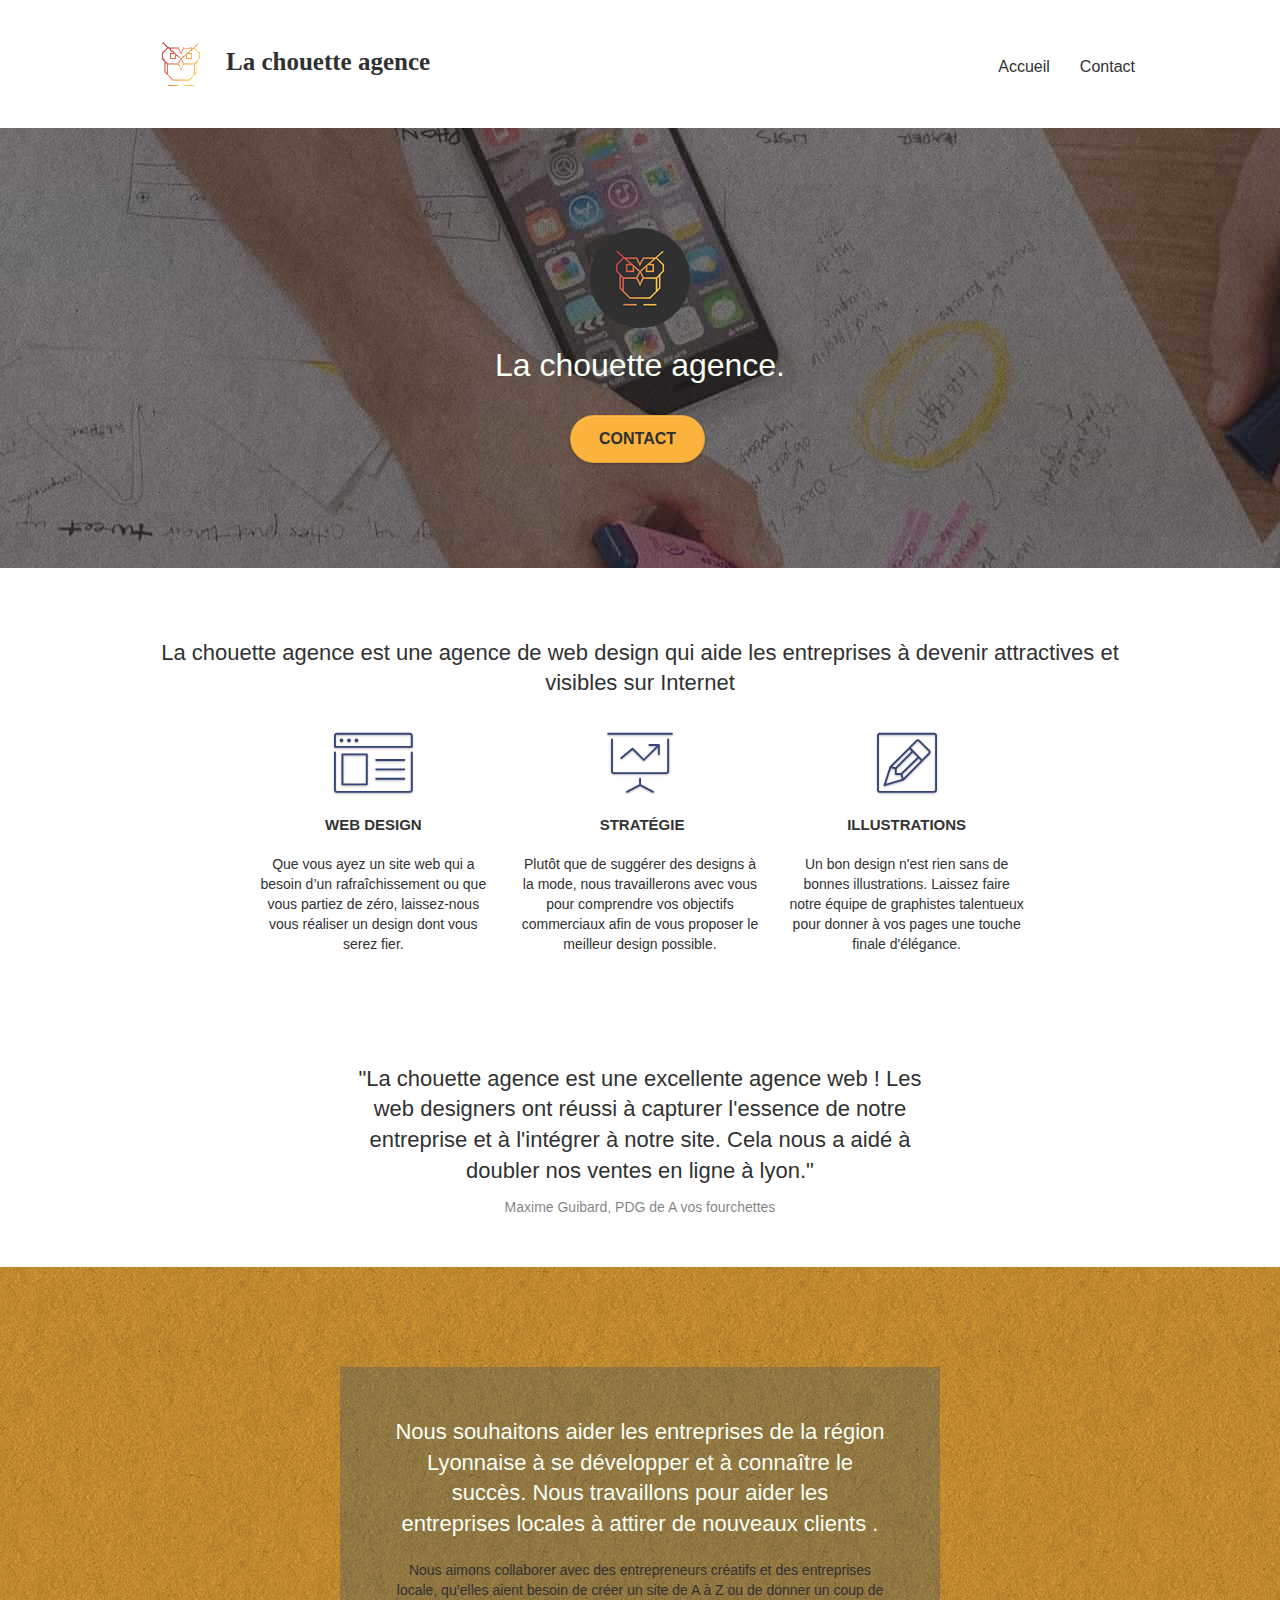
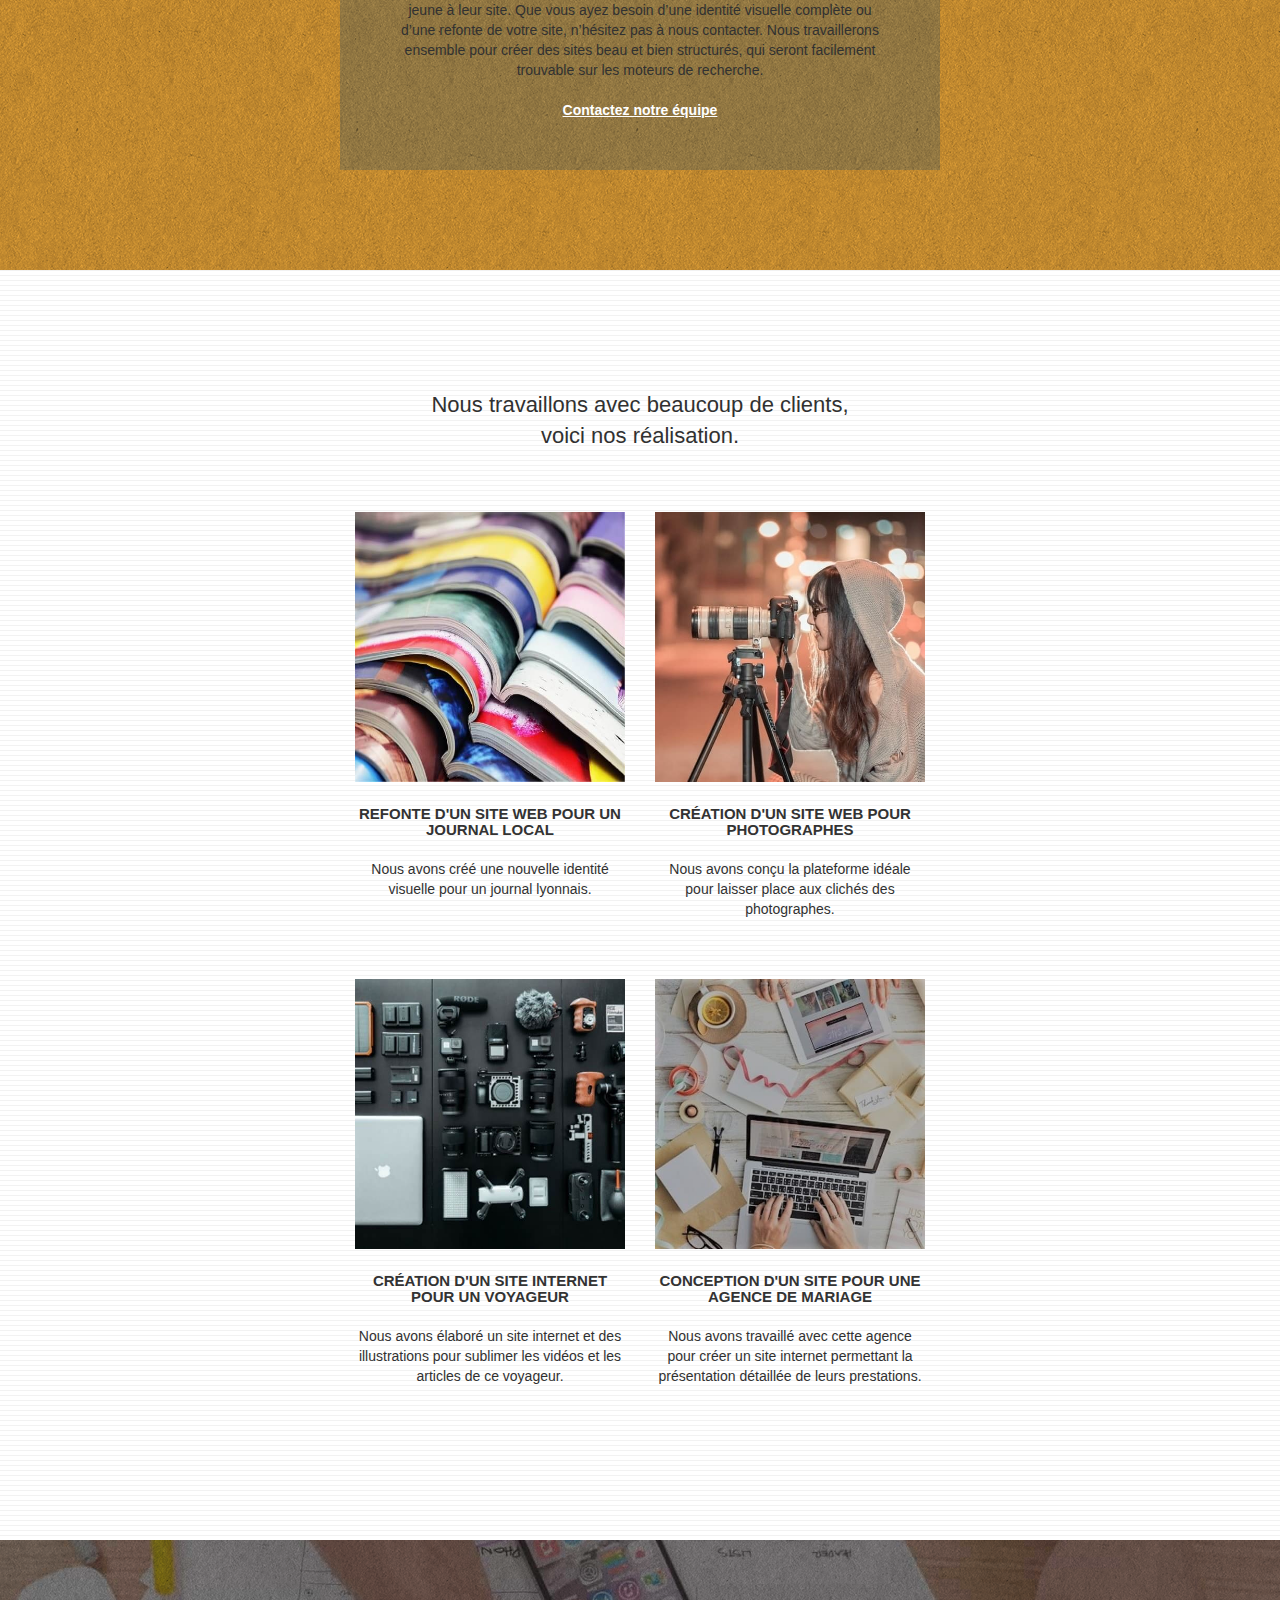
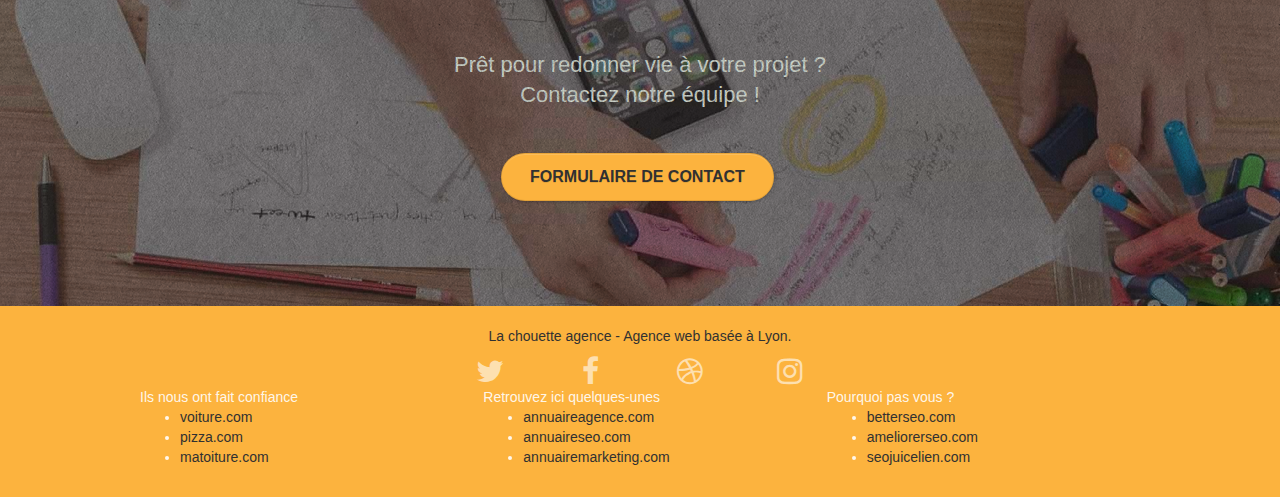
==== commit aff2fdd9: "js min +css" ====
--- a/index.html
+++ b/index.html
@@ -7,17 +7,17 @@
     <meta name="viewport" content="width=device-width, initial-scale=1.0, viewport-fit=cover">
     <link rel="shortcut icon" type="image/png" href="favicon.jpg">
 
-    <link rel="stylesheet" type="text/css" href="./css/bootstrap.css">
-    <link rel="stylesheet" type="text/css" href="style.css">
-    <link rel="stylesheet" type="text/css" href="./css/font-awesome.css">
-    <link rel="stylesheet" type="text/css" href="./css/et-line.css">
-
-
-    <script src="./js/jquery-2.1.0.js"></script>
-    <script src="./js/bootstrap.js"></script>
-    <script src="./js/blocs.js"></script>
-    <script src="./js/jquery.touchSwipe.js" defer></script>
-    <script src="./js/gmaps.js"></script>
+    <link rel="stylesheet" type="text/css" href="./css/bootstrap.min.css">
+    <link rel="stylesheet" type="text/css" href="style.min.css">
+    <link rel="stylesheet" type="text/css" href="./css/font-awesome.min.css">
+    <link rel="stylesheet" type="text/css" href="./css/et-line.min.css">
+
+
+    <script src="./js/jquery-2.1.0.min.js"></script>
+    <script src="./js/bootstrap.min.js"></script>
+    <script src="./js/blocs.min.js"></script>
+    <script src="./js/jquery.touchSwipe.min.js" defer></script>
+    <script src="./js/gmaps.min.js"></script>
 
     <title>La chouette agence</title>
 
@@ -25,7 +25,7 @@
     <!-- Analytics -->
 
     <!-- Analytics END -->
-
+    <meta name="google-site-verification" content="132fCoEh-lp6e087OS6C2qNEQbSB7mKZeowpWjTt1Qk" />
 </head>
 
 <body>
@@ -74,7 +74,7 @@
                             La chouette agence.
                         </h1>
                         <div class="text-center">
-                            <a aria-label="formulaire de contact" href="contact.html" class="btn btn-lg btn-clean btn-rd cta-hero btn-atomic-tangerine" id="cta-hero">Contact</a>
+                            <a href="contact.html" class="btn btn-lg btn-clean btn-rd cta-hero btn-atomic-tangerine" id="cta-hero">Contact</a>
                         </div>
                     </div>
                 </div>
--- a/style.min.css
+++ b/style.min.css
@@ -0,0 +1 @@
+body{margin:0;padding:0;background:#fff;overflow-x:hidden;-webkit-font-smoothing:antialiased;-moz-osx-font-smoothing:grayscale}a,button{transition:all 0.3s ease-in-out;outline:none!important}a:hover{text-decoration:none;cursor:pointer}#page-loading-blocs-notifaction{position:fixed;top:0;bottom:0;width:100%;z-index:100000;background:#fff url(img/pageload-spinner.gif) no-repeat center center}.bloc{width:100%;clear:both;background:50% 50% no-repeat;padding:0 50px;-webkit-background-size:cover;-moz-background-size:cover;-o-background-size:cover;background-size:cover;position:relative}.bloc .container{padding-left:0;padding-right:0}.bloc-lg{padding:100px 50px}.bloc-md{padding:50px}.bloc-sm{padding:20px 50px}.bg-center,.bg-l-edge,.bg-r-edge,.bg-t-edge,.bg-b-edge,.bg-tl-edge,.bg-bl-edge,.bg-tr-edge,.bg-br-edge,.bg-repeat{-webkit-background-size:auto!important;-moz-background-size:auto!important;-o-background-size:auto!important;background-size:auto!important}.bg-repeat{background:repeat}.bg-t-edge{background:top no-repeat}.bloc-bg-texture::before{content:"";background-size:2px 2px;position:absolute;top:0;bottom:0;left:0;right:0}.texture-paper::before{background:url(img/texture-paper.png);background-size:280px 280px}.b-parallax{background-attachment:fixed}.d-bloc{color:rgba(255,255,255,.9)}.d-bloc button:hover{color:rgba(255,255,255,.9)}.d-bloc .icon-round,.d-bloc .icon-square,.d-bloc .icon-rounded,.d-bloc .icon-semi-rounded-a,.d-bloc .icon-semi-rounded-b{border-color:rgba(255,255,255,.9)}.d-bloc .divider-h span{border-color:rgba(255,255,255,.2)}.d-bloc .a-btn,.d-bloc .navbar a,.d-bloc .navbar-brand,.d-bloc a .icon-sm,.d-bloc a .icon-md,.d-bloc a .icon-lg,.d-bloc a .icon-xl,.d-bloc h1 a,.d-bloc h2 a,.d-bloc h3 a,.d-bloc h4 a,.d-bloc h5 a,.d-bloc h6 a,.d-bloc p a{color:rgba(255,255,255,.6)}.d-bloc .a-btn:hover,.d-bloc .navbar a:hover,.d-bloc .navbar-brand:hover,.d-bloc a:hover .icon-sm,.d-bloc a:hover .icon-md,.d-bloc a:hover .icon-lg,.d-bloc a:hover .icon-xl,.d-bloc h1 a:hover,.d-bloc h2 a:hover,.d-bloc h3 a:hover,.d-bloc h4 a:hover,.d-bloc h5 a:hover,.d-bloc h6 a:hover,.d-bloc p a:hover{color:rgba(255,255,255,1)}.d-bloc .navbar-toggle .icon-bar{background:rgba(255,255,255,1)}.d-bloc .btn-wire,.d-bloc .btn-wire:hover{color:rgba(255,255,255,1);border-color:rgba(255,255,255,1)}.d-bloc .panel{color:rgba(0,0,0,.5)}.d-bloc .panel button:hover{color:rgba(0,0,0,.7)}.d-bloc .panel icon{border-color:rgba(0,0,0,.7)}.d-bloc .panel .divider-h span{border-color:rgba(0,0,0,.1)}.d-bloc .panel .a-btn{color:rgba(0,0,0,.6)}.d-bloc .panel .a-btn:hover{color:rgba(0,0,0,1)}.d-bloc .panel .btn-wire,.d-bloc .panel .btn-wire:hover{color:rgba(0,0,0,.7);border-color:rgba(0,0,0,.3)}.d-bloc .panel,.l-bloc{color:rgba(0,0,0,.5)}.d-bloc .panel button:hover,.l-bloc button:hover{color:rgba(0,0,0,.7)}.l-bloc .icon-round,.l-bloc .icon-square,.l-bloc .icon-rounded,.l-bloc .icon-semi-rounded-a,.l-bloc .icon-semi-rounded-b{border-color:rgba(0,0,0,.7)}.d-bloc .panel .divider-h span,.l-bloc .divider-h span{border-color:rgba(0,0,0,.1)}.d-bloc .panel .a-btn,.l-bloc .a-btn,.l-bloc .navbar a,.l-bloc .navbar-brand,.l-bloc a .icon-sm,.l-bloc a .icon-md,.l-bloc a .icon-lg,.l-bloc a .icon-xl,.l-bloc h1 a,.l-bloc h2 a,.l-bloc h3 a,.l-bloc h4 a,.l-bloc h5 a,.l-bloc h6 a,.l-bloc p a{color:rgba(0,0,0,.6)}.d-bloc .panel .a-btn:hover,.l-bloc .a-btn:hover,.l-bloc .navbar a:hover,.l-bloc .navbar-brand:hover,.l-bloc a:hover .icon-sm,.l-bloc a:hover .icon-md,.l-bloc a:hover .icon-lg,.l-bloc a:hover .icon-xl,.l-bloc h1 a:hover,.l-bloc h2 a:hover,.l-bloc h3 a:hover,.l-bloc h4 a:hover,.l-bloc h5 a:hover,.l-bloc h6 a:hover,.l-bloc p a:hover{color:rgba(0,0,0,1)}.l-bloc .navbar-toggle .icon-bar{color:rgba(0,0,0,.6)}.d-bloc .panel .btn-wire,.d-bloc .panel .btn-wire:hover,.l-bloc .btn-wire,.l-bloc .btn-wire:hover{color:rgba(0,0,0,.7);border-color:rgba(0,0,0,.3)}.voffset{margin-top:30px}.voffset-lg{margin-top:80px}.row-no-gutters{margin-right:0;margin-left:0}.row.row-no-gutters>[class^="col-"],.row.row-no-gutters>[class*=" col-"]{padding-right:0;padding-left:0}#bloc-1-hero h1{font-size:32px}.navbar{margin-bottom:0;z-index:1}.navbar-brand{height:auto;padding:3px 15px;font-size:25px;font-weight:400;font-weight:600;line-height:44px;font-family:initial}.navbar-brand img{max-height:80px;margin:0 5px 0 0;display:inline}.navbar-brand img[src$="svg"]{min-width:100px}.nav-center .navbar-brand img{margin:0}.navbar .nav{padding-top:2px;margin-right:-16px;float:right;z-index:1}.nav>li{float:left;margin-top:4px;font-size:16px}.navbar-nav .open .dropdown-menu>li>a{text-align:inherit}.nav>li a:hover,.nav>li a:focus{background:transparent}.navbar-toggle{margin:10px 10px 0 0;border:0}.navbar-toggle:hover{background:transparent!important}.navbar-toggle .icon-bar{background-color:rgba(0,0,0,.5);width:26px}.nav-invert .navbar .nav{float:left}.nav-invert .navbar-header,.nav-invert .navbar-brand{float:right;position:relative;z-index:2}@media (min-width:768px){.site-navigation{position:absolute;top:50%;right:20px;transform:translate(0,-50%);-webkit-transform:translateY(-50%)}.nav>li .dropdown-menu a,.nav>li .dropdown-menu a:hover{color:#484848}.nav-invert .site-navigation{left:0;right:0}.nav-center{text-align:center}.nav-center .navbar-header{width:100%}.nav-center .navbar-header,.nav-center .navbar-brand,.nav-center .nav>li{float:none;display:inline-block}.nav-center .site-navigation{position:relative;width:100%;right:0;margin-right:0;margin-top:20px}.nav-center.mini-nav .navbar-toggle{float:none;margin:10px auto 0}}.nav>li>.dropdown a{background:none!important;display:block;padding:14px 15px}nav .caret{margin:0 5px}.dropdown-menu .dropdown-menu{top:-8px;left:100%}.dropdown-menu .dropmenu-flow-right{top:100%;left:0;margin-left:-1px;border-top-left-radius:0;border-top-right-radius:0}.dropdown-menu .dropdown span{border:4px solid #000;border-top-color:transparent;border-right-color:transparent;border-bottom-color:transparent;margin:6px -5px 0 0!important;float:right}.mg-md{margin-top:10px;margin-bottom:20px}.mg-lg{margin-top:10px;margin-bottom:40px}.btn{margin:0 5px 5px 0}.btn.pull-right{margin:0 0 5px 5px}.btn-d,.btn-d:hover,.btn-d:focus{color:#fff;background:rgba(0,0,0,.3)}button{outline:none!important}.btn-rd{border-radius:40px}.btn-clean{border:1px solid rgba(0,0,0,.08);border-bottom-color:rgba(0,0,0,.1);text-shadow:0 1px 0 rgba(0,0,1,.1);box-shadow:0 1px 3px rgba(0,0,1,.25),inset 0 1px 0 0 rgba(255,255,255,.15)}.icon-md{font-size:30px!important}.icon-lg{font-size:60px!important}.sm-shadow{text-shadow:0 1px 2px rgba(0,0,0,.3)}.panel-sq,.panel-sq .panel-heading,.panel-sq .panel-footer{border-radius:0}.panel-rd{border-radius:30px}.panel-rd .panel-heading{border-radius:29px 29px 0 0}.panel-rd .panel-footer{border-radius:0 0 29px 29px}.form-control{border-color:rgba(0,0,0,.1);box-shadow:none}.scrollToTop{width:40px;height:40px;position:fixed;bottom:20px;right:20px;opacity:0;z-index:500;transition:all 0.3s ease-in-out}.scrollToTop span{margin-top:6px}.showScrollTop{font-size:14px;opacity:1}a[data-lightbox]{position:relative;display:block;text-align:center}a[data-lightbox]:hover::before{content:"+";font-family:"HelveticaNeue-Light","Helvetica Neue Light","Helvetica Neue",Helvetica,Arial;font-size:32px;width:50px;height:50px;margin-left:-25px;border-radius:50%;background:rgba(0,0,0,.6);color:#fff;font-weight:100;z-index:1;position:absolute;top:50%;transform:translateY(-50%);-webkit-transform:translateY(-50%)}a[data-lightbox]:hover img{opacity:.6;-webkit-animation-fill-mode:none;animation-fill-mode:none}#lightbox-modal{display:flex;align-items:center}#lightbox-modal .modal-dialog{width:90%;max-width:900px;margin:0 auto 0}#lightbox-modal .modal-dialog img{max-height:90vh;margin:0 auto}.lightbox-caption{padding:20px;color:#fff;background:rgba(0,0,0,.5);position:absolute;left:15px;right:15px;bottom:5px}.close-lightbox{color:#fff;font-size:30px;position:absolute;top:20px;right:20px;z-index:20;background:rgba(0,0,0,.5);border:none;line-height:30px;padding:0 9px 5px;opacity:.3}.close-lightbox:hover,.next-lightbox:hover,.prev-lightbox:hover{opacity:1;color:#fff}.next-lightbox,.prev-lightbox{font-size:20px;color:rgba(255,255,255,.9);background:rgba(0,0,0,.5);transition:all 0.2s ease-in-out;position:absolute;top:45%;z-index:1;opacity:.4}.next-lightbox{padding:6px 8px 1px 13px;right:25px}.prev-lightbox{padding:6px 13px 1px 10px;left:25px}.snapshot-lb .modal-body{padding-bottom:45px}.snapshot-lb .lightbox-caption{padding:0;color:rgba(0,0,0,.5);background:none}h1,h2,h3,h4,h5,h6,p,label,.btn,a{font-family:"helvetica";font-weight:400;color:#313131!important}.container{max-width:1000px}.hero-bloc-text{font-size:48px}.hero-bloc-text-sub{font-size:36px}.statement-bloc-text{line-height:26px;font-style:italic;font-size:20px;text-align:center;font-weight:lighter;max-width:520px;margin:auto auto auto auto}p{font-size:14px}.tight-width-whitespace{max-width:600px;margin:auto auto auto auto}.h1{font-size:20px;font-family:"Open Sans"}.cta-hero{margin-top:22px;color:#ffffff!important;text-transform:uppercase;padding:12px 28px 12px 28px;font-size:16px;font-weight:700}.social{max-width:400px;margin:auto auto auto auto}h2{font-size:22px;line-height:1.4em}h3{font-size:15px;text-transform:uppercase;font-weight:700;color:#333333!important}.med-width-whitespace{max-width:800px;margin:auto auto auto auto;box-shadow:0 0 0 #000}h1{color:#333333!important}h4{color:#333333!important;font-size:14px}.icons{margin-bottom:14px;margin-top:24px}.white{color:#313131!important}.portfolio-thumb{margin-bottom:24px}.portfolio-row{margin-bottom:44px;margin-top:50px}.avatar{box-shadow:0 4px 9px rgba(0,0,0,.3)}.black-background{background-color:rgba(165,147,99,.7);padding:40px 40px 40px 40px}.bold-link{font-weight:900;text-decoration:underline!important}.bgc-white{background-color:#fff}.bgc-dark-slate-blue{background-color:#364577}.bgc-atomic-tangerine{background-color:#fcb33e}.tc-white{color:#f7fff4!important}.tc-text{color:#000}.btn-atomic-tangerine{background:#fcb33e;color:#313131!important}.btn-atomic-tangerine:hover{background:#c27956!important;color:#ffffff!important}.ltc-white{color:#ffffff!important}.ltc-white:hover{color:#cccccc!important}.ltc-atomic-tangerine{color:#fcb33e!important}.ltc-atomic-tangerine:hover{color:#c27956!important}.icon-dark-slate-blue{color:#364577!important;border-color:#364577!important}.bg-dots-bg{background-image:url(img/dots-bg.png)}.bg-lines-h2-bg{background-image:url(img/lines-h2-bg.png)}.bg-banniere{background-image:url(img/la-chouette-agence-banniere.jpg)}.bg-presentation{background-image:url(img/image-de-presentation.jpg)}@media (max-width:1024px){.bloc{padding-left:20px;padding-right:20px}.bloc.full-width-bloc,.bloc-tile-2.full-width-bloc .container,.bloc-tile-3.full-width-bloc .container,.bloc-tile-4.full-width-bloc .container{padding-left:0;padding-right:0}}@media (max-width:992px) and (min-width:768px){.navbar .nav{max-width:80%}.nav-center.navbar .nav{max-width:100%}}@media only screen and (min-width:768px) and (max-width:1024px) and (orientation:landscape){.b-parallax{background-attachment:scroll}}@media only screen and (min-width:1024px) and (max-width:1366px) and (-webkit-min-device-pixel-ratio:1.5){.b-parallax{background-attachment:scroll}}@media (max-width:991px){.container{width:100%}.b-parallax{background-attachment:scroll}.page-container,#hero-bloc{overflow-x:hidden;position:relative}.bloc-group,.bloc-group .bloc{display:block;width:100%}.bloc-fill-screen .fill-bloc-top-edge,.bloc-fill-screen .fill-bloc-bottom-edge{padding:0 20px}}@media (max-width:767px){.page-container{overflow-x:hidden;position:relative}h1,h2,h3,h4,h5,h6,p,#disqus_thread{padding-left:10px!important;padding-right:10px!important}.b-parallax{background-attachment:scroll}.navbar .nav{padding-top:0;border-top:1px solid rgba(0,0,0,.2);float:none!important}.navbar.row{margin-left:0;margin-right:0}.site-navigation{position:inherit;transform:none;-webkit-transform:none;-ms-transform:none}.nav>li{margin-top:0;border-bottom:1px solid rgba(0,0,0,.1);background:rgba(0,0,0,.05);text-align:left;padding-left:15px;width:100%}.nav>li:hover{background:rgba(0,0,0,.08)}.dropdown .dropdown a .caret{float:none;margin:5px 0 0 10px!important;border:4px solid #000;border-bottom-color:transparent;border-right-color:transparent;border-left-color:transparent}#hero-bloc .navbar .nav{background:rgba(0,0,0,.8)}#hero-bloc .navbar .nav a{color:rgba(255,255,255,.6)}.hero{padding:50px 0}.hero-nav{left:-1px;right:-1px}.navbar-collapse{padding:0;overflow-x:hidden;-webkit-box-shadow:none;box-shadow:none}.navbar-brand img{max-height:80px;width:auto}.nav-invert .navbar-header{float:none;width:100%}.nav-invert .navbar-toggle{float:left;margin-left:10px}.bloc{padding-left:0;padding-right:0}.bloc-xxl,.bloc-xl,.bloc-lg{padding:40px 0}.bloc-sm,.bloc-md{padding-left:0;padding-right:0}.bloc-tile-2 .container,.bloc-tile-3 .container,.bloc-tile-4 .container,.bloc-fill-screen .fill-bloc-top-edge,.bloc-fill-screen .fill-bloc-bottom-edge{padding-left:0;padding-right:0}.a-block{padding:0 10px}.btn-dwn{display:none}.voffset{margin-top:5px}.voffset-md{margin-top:20px}.voffset-lg{margin-top:30px}form{padding:5px}.close-lightbox{display:inline-block}.blocsapp-device-iphone5{background-size:216px 425px;padding-top:60px;width:216px;height:425px}.blocsapp-device-iphone5 img{width:180px;height:320px}}@media (max-width:400px){.bloc{padding-left:0;padding-right:0}}@media (max-width:767px){.bloc-mob-center-text{text-align:center}}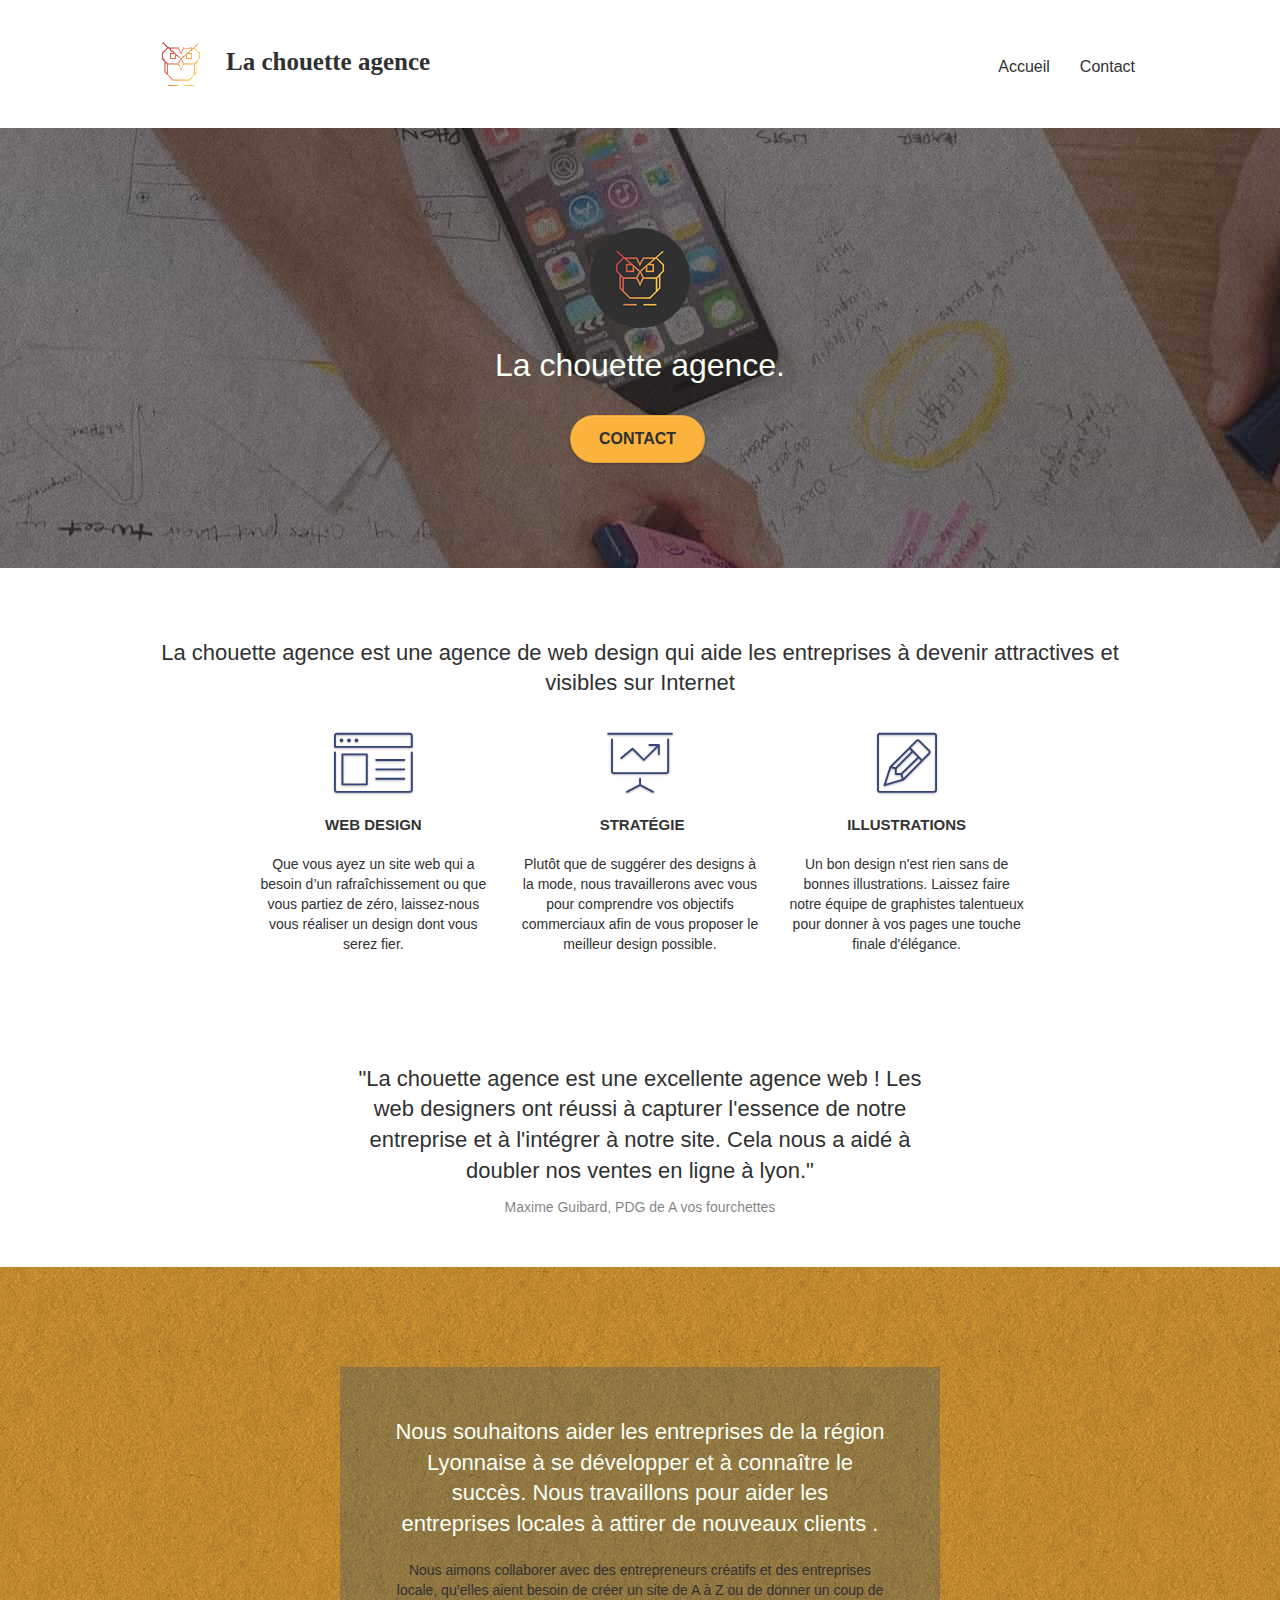
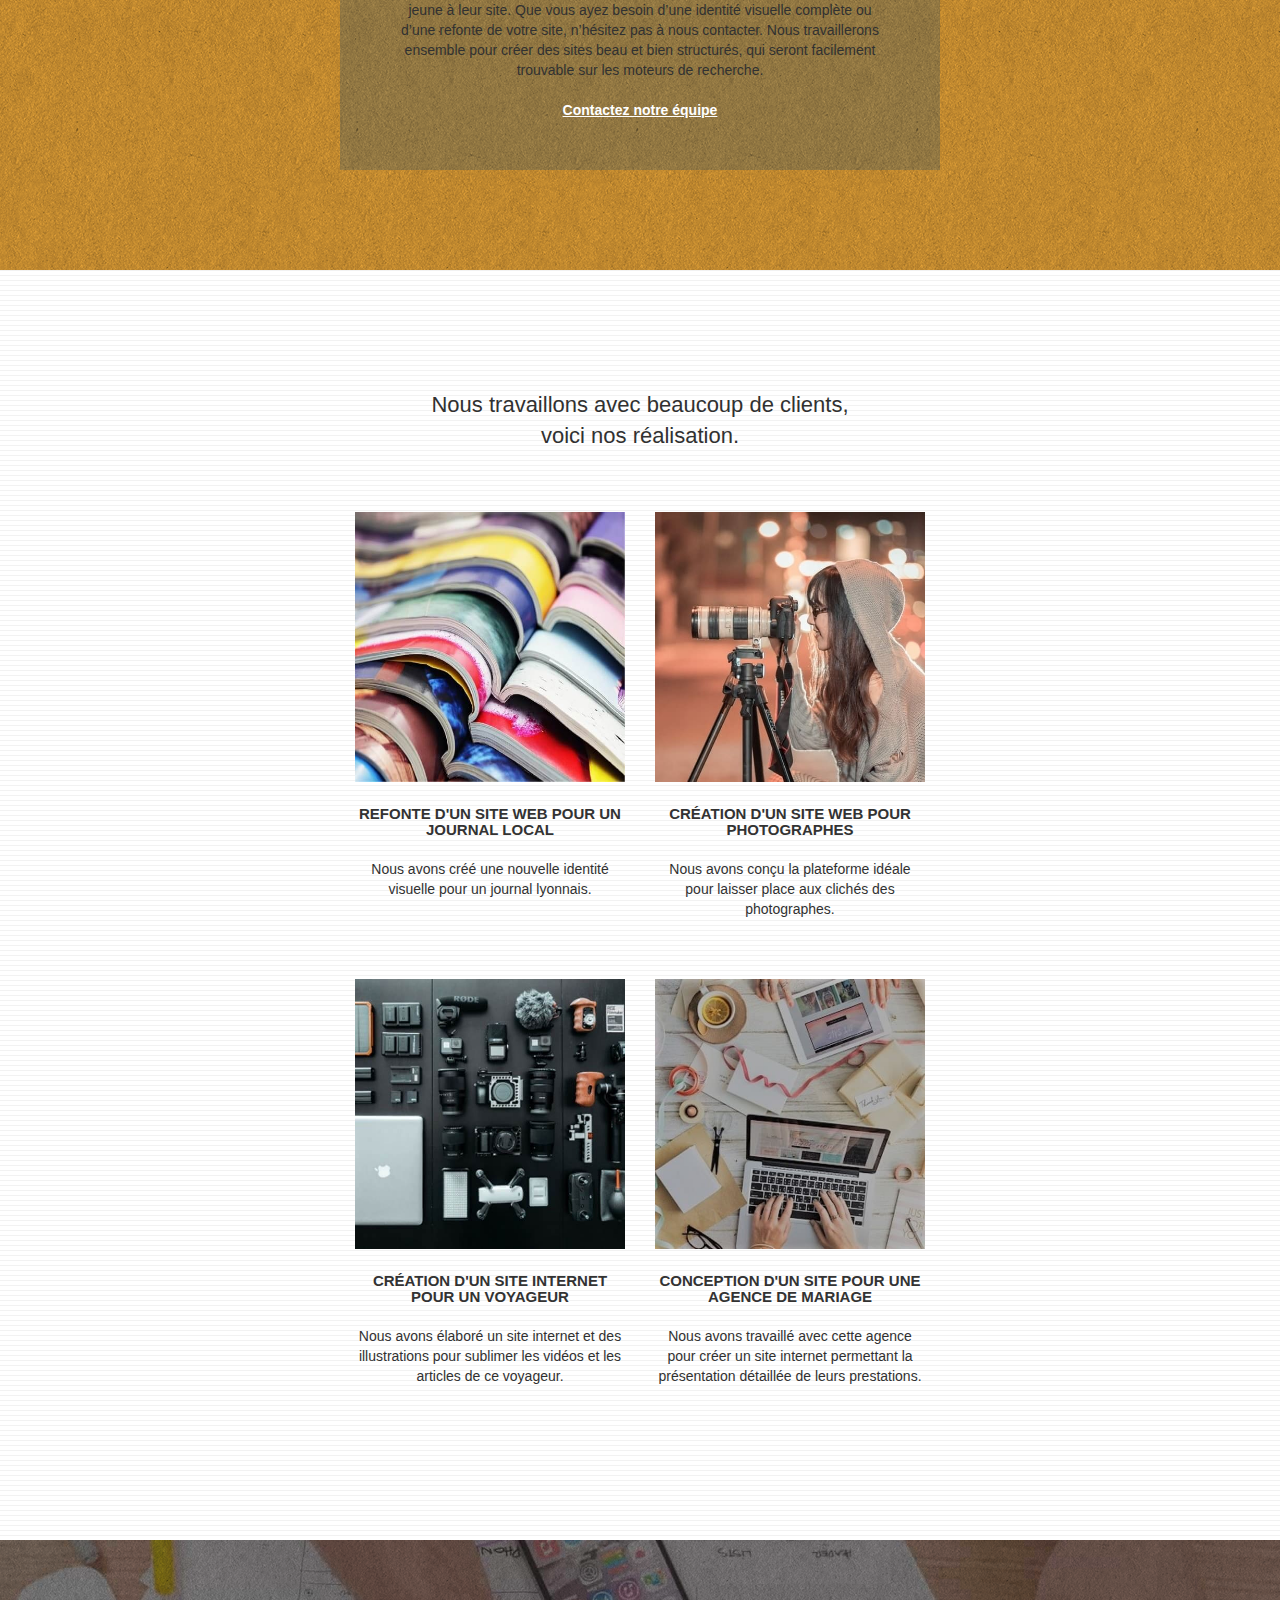
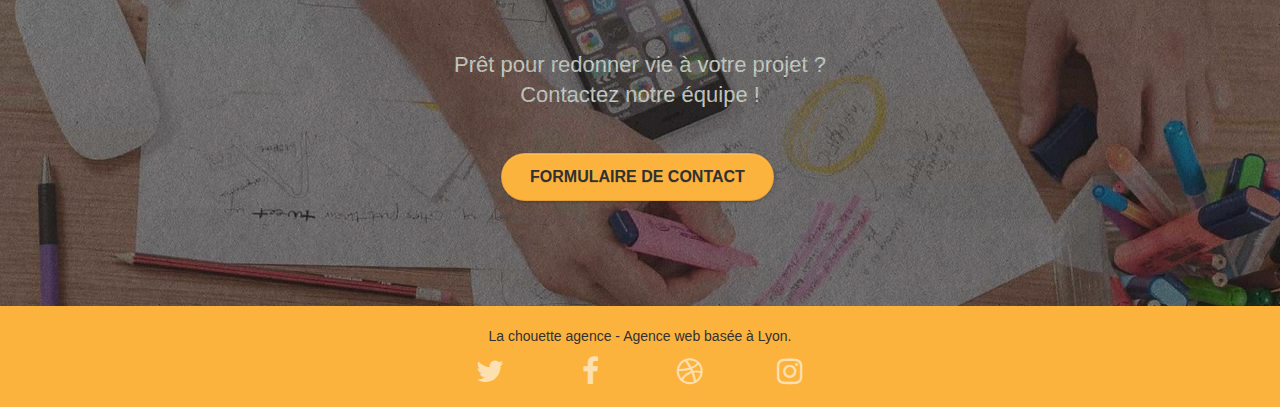
==== commit e21b0296: "lien suprimer" ====
--- a/index.html
+++ b/index.html
@@ -260,33 +260,6 @@
                                 </div>
                             </div>
                         </div>
-                        <div class="row">
-                            <div class="col-sm-4">
-                                Ils nous ont fait confiance
-                                <ul>
-                                    <li><a href="voiture.com">voiture.com</a></li>
-                                    <li><a href="pizza.com">pizza.com</a></li>
-                                    <li><a href="matoiture.com">matoiture.com</a></li>
-                                </ul>
-                            </div>
-                            <div class="col-sm-4">
-                                Retrouvez ici quelques-unes
-                                <ul>
-                                    <li><a href="annuaireagence.com">annuaireagence.com</a></li>
-                                    <li><a href="annuaireseo.com">annuaireseo.com</a></li>
-                                    <li><a href="annuairemarketing.com">annuairemarketing.com</a></li>
-                                </ul>
-                            </div>
-                            <div class="col-sm-4">
-                                Pourquoi pas vous ?
-                                <ul>
-                                    <li><a href="betterseo.com">betterseo.com</a></li>
-                                    <li><a href="ameliorerseo.com">ameliorerseo.com</a></li>
-                                    <li><a href="seojuicelien.com">seojuicelien.com</a></li>
-
-                                </ul>
-                            </div>
-                        </div>
                     </div>
                 </div>
             </div>
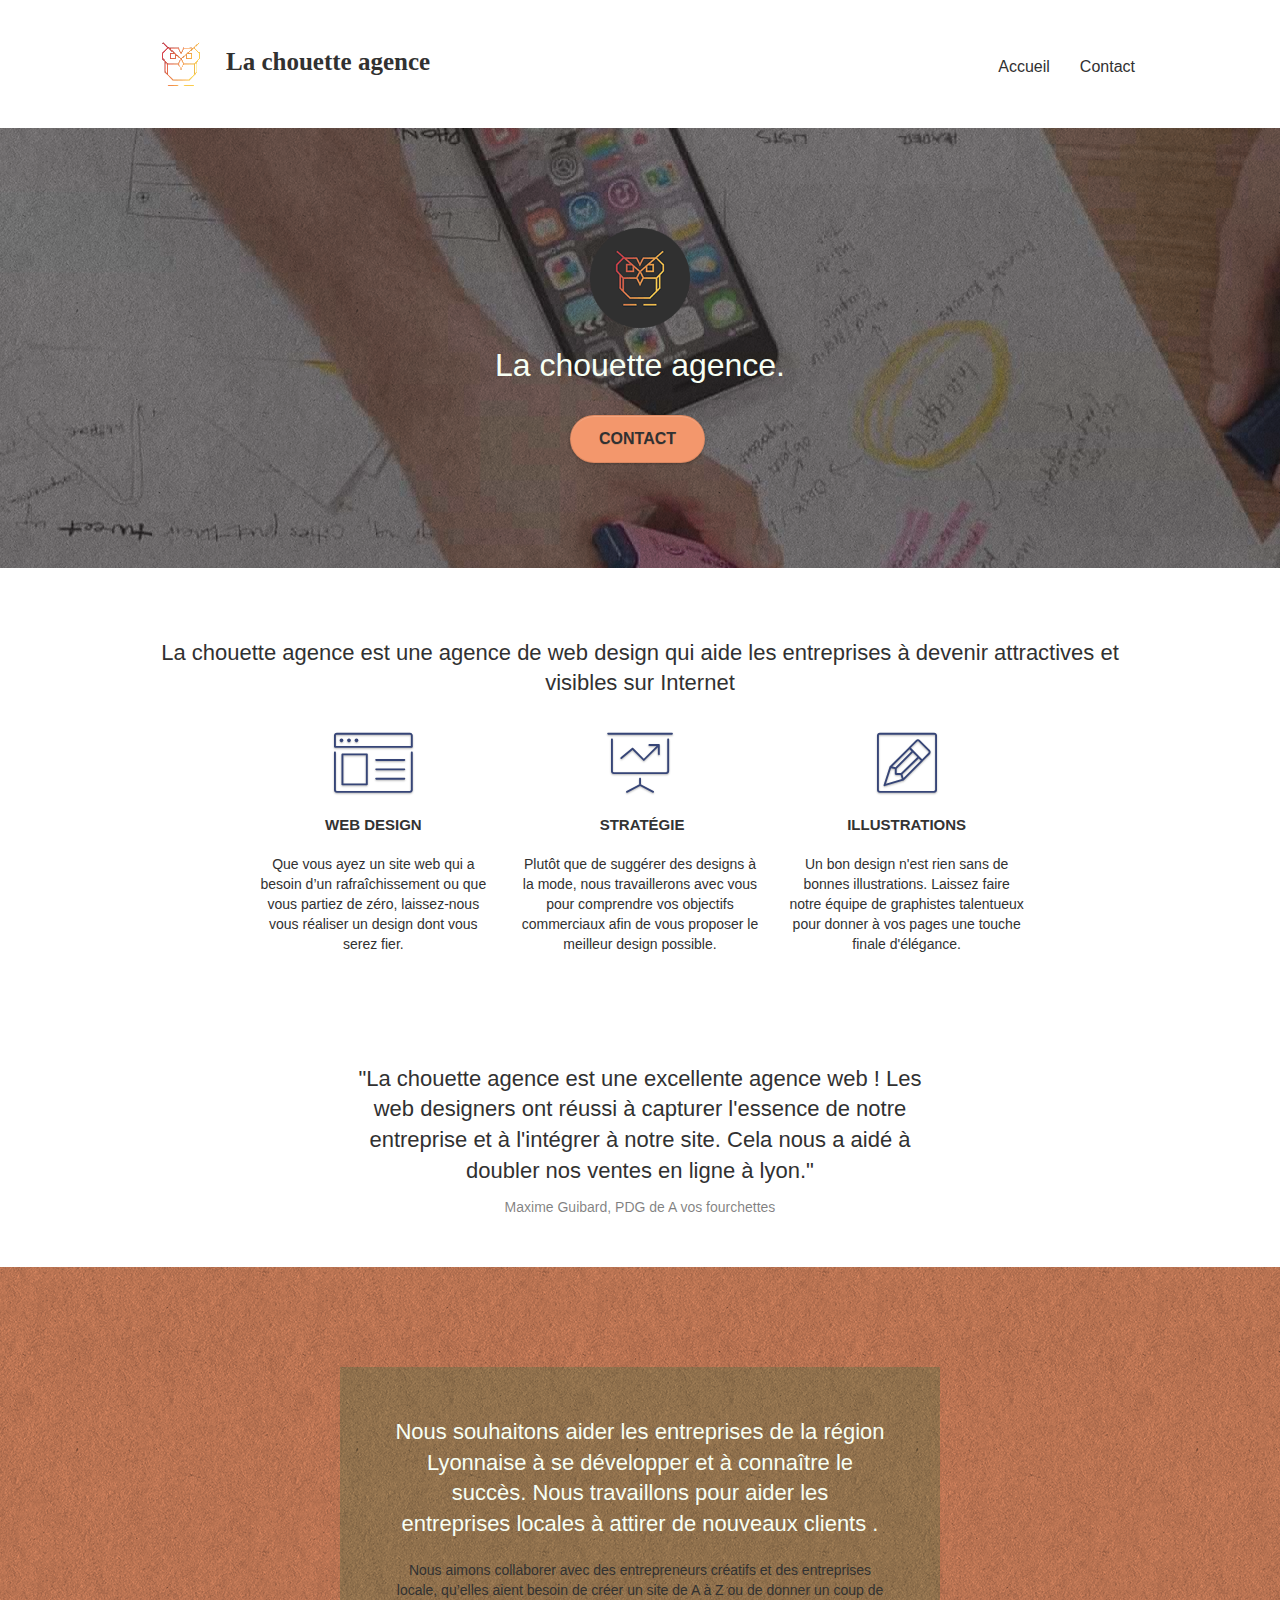
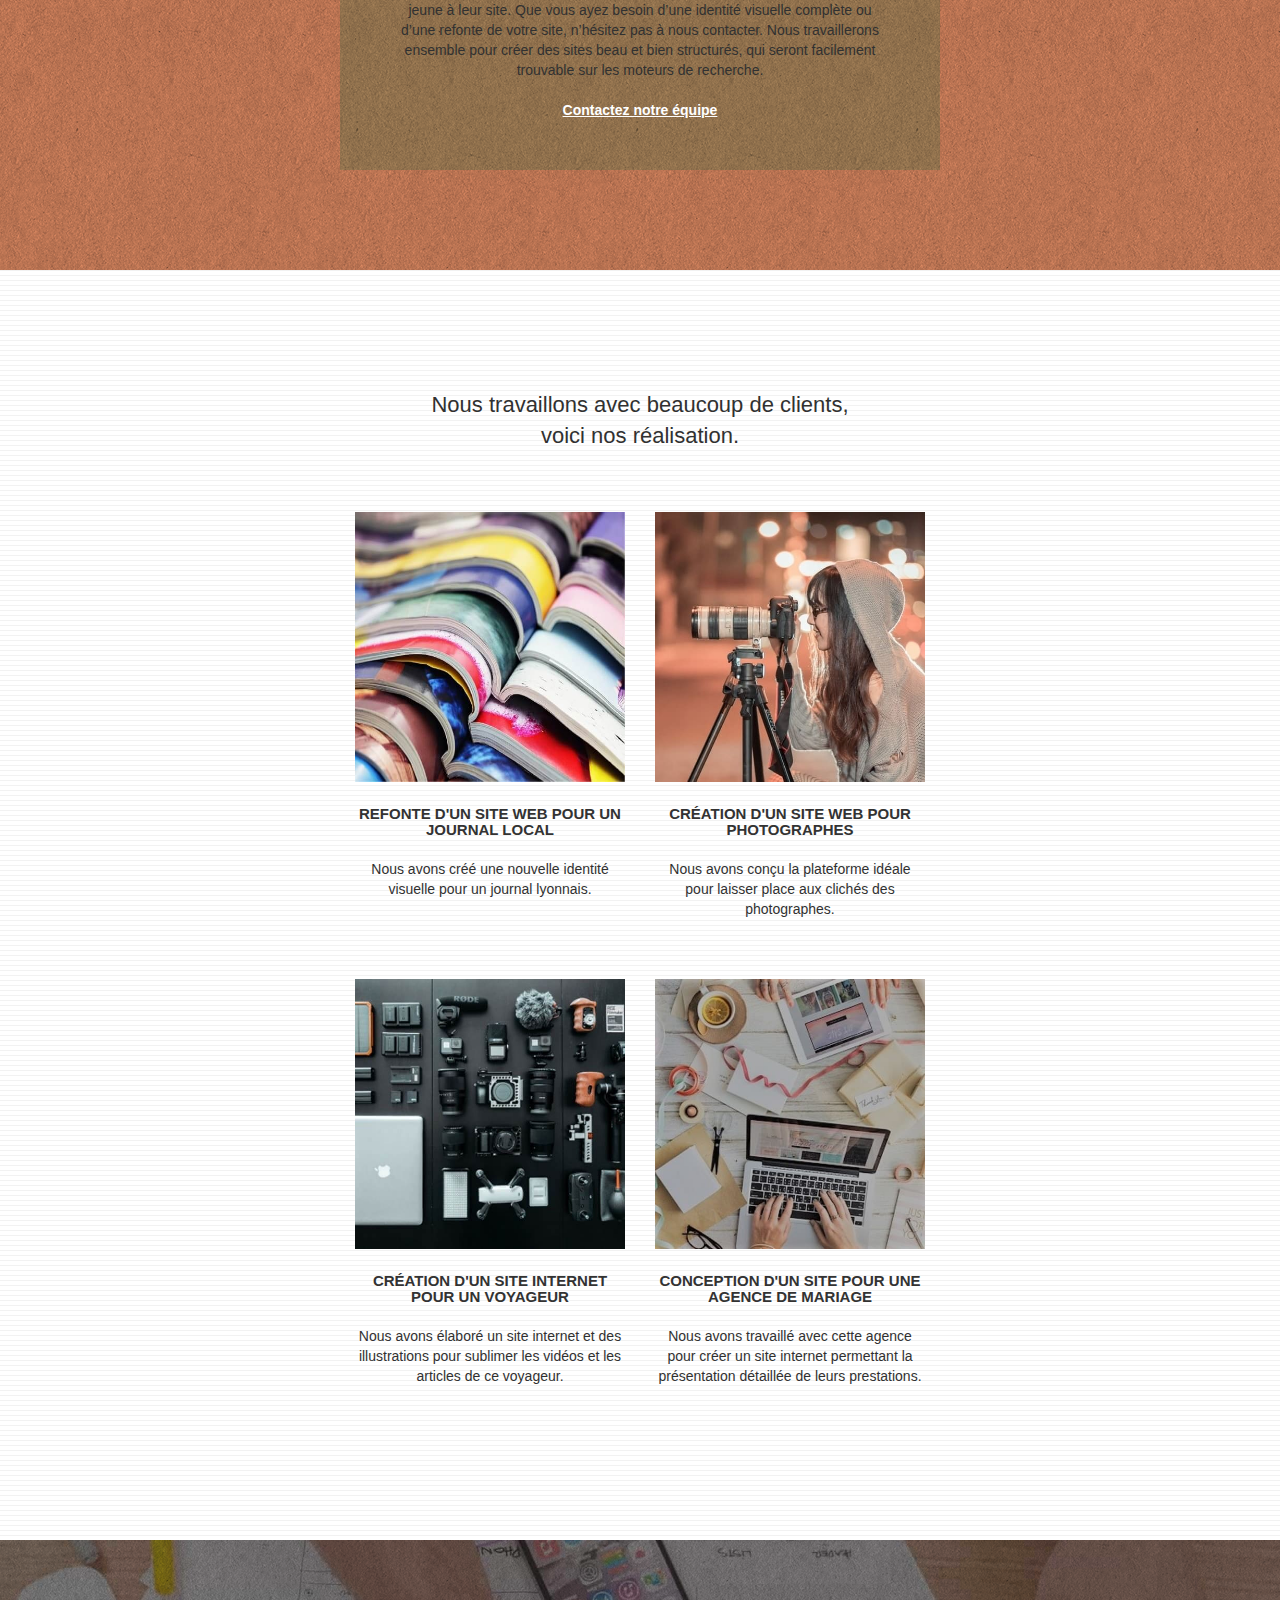
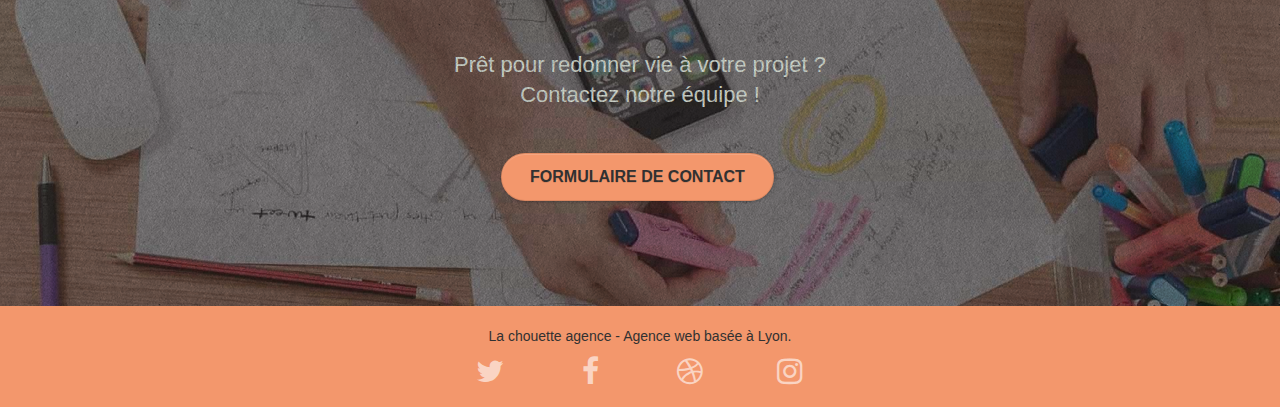
==== commit 1d4d958a: "supr google-site-verification" ====
--- a/index.html
+++ b/index.html
@@ -25,7 +25,6 @@
     <!-- Analytics -->
 
     <!-- Analytics END -->
-    <meta name="google-site-verification" content="132fCoEh-lp6e087OS6C2qNEQbSB7mKZeowpWjTt1Qk" />
 </head>
 
 <body>
@@ -241,22 +240,22 @@
                         <div class="row row-no-gutters social">
                             <div class="col-sm-3">
                                 <div class="text-center">
-                                    <a class="social" href="https://twitter.com/" aria-label="se lien ne fonctionne pas"><span class="fa fa-twitter icon-md"></span></a>
-                                </div>
-                            </div>
-                            <div class="col-sm-3">
-                                <div class="text-center">
-                                    <a class="social" href="https://fr-fr.facebook.com" aria-label="se lien ne fonctionne pas"><span class="fa fa-facebook icon-md"></span></a>
-                                </div>
-                            </div>
-                            <div class="col-sm-3">
-                                <div class="text-center">
-                                    <a class="social" href="https://www.instagram.com/" aria-label="se lien ne fonctionne pas"><span class="fa fa-dribbble icon-md"></span></a>
-                                </div>
-                            </div>
-                            <div class="col-sm-3">
-                                <div class="text-center">
-                                    <a class="social" href="https://instagram.com" aria-label="se lien ne fonctionne pas"><span class="fa fa-instagram icon-md"></span></a>
+                                    <a class="social" href="#" aria-label="se lien ne fonctionne pas"><span class="fa fa-twitter icon-md"></span></a>
+                                </div>
+                            </div>
+                            <div class="col-sm-3">
+                                <div class="text-center">
+                                    <a class="social" href="#" aria-label="se lien ne fonctionne pas"><span class="fa fa-facebook icon-md"></span></a>
+                                </div>
+                            </div>
+                            <div class="col-sm-3">
+                                <div class="text-center">
+                                    <a class="social" href="#" aria-label="se lien ne fonctionne pas"><span class="fa fa-dribbble icon-md"></span></a>
+                                </div>
+                            </div>
+                            <div class="col-sm-3">
+                                <div class="text-center">
+                                    <a class="social" href="#" aria-label="se lien ne fonctionne pas"><span class="fa fa-instagram icon-md"></span></a>
                                 </div>
                             </div>
                         </div>
--- a/style.min.css
+++ b/style.min.css
@@ -1 +1 @@
-body{margin:0;padding:0;background:#fff;overflow-x:hidden;-webkit-font-smoothing:antialiased;-moz-osx-font-smoothing:grayscale}a,button{transition:all 0.3s ease-in-out;outline:none!important}a:hover{text-decoration:none;cursor:pointer}#page-loading-blocs-notifaction{position:fixed;top:0;bottom:0;width:100%;z-index:100000;background:#fff url(img/pageload-spinner.gif) no-repeat center center}.bloc{width:100%;clear:both;background:50% 50% no-repeat;padding:0 50px;-webkit-background-size:cover;-moz-background-size:cover;-o-background-size:cover;background-size:cover;position:relative}.bloc .container{padding-left:0;padding-right:0}.bloc-lg{padding:100px 50px}.bloc-md{padding:50px}.bloc-sm{padding:20px 50px}.bg-center,.bg-l-edge,.bg-r-edge,.bg-t-edge,.bg-b-edge,.bg-tl-edge,.bg-bl-edge,.bg-tr-edge,.bg-br-edge,.bg-repeat{-webkit-background-size:auto!important;-moz-background-size:auto!important;-o-background-size:auto!important;background-size:auto!important}.bg-repeat{background:repeat}.bg-t-edge{background:top no-repeat}.bloc-bg-texture::before{content:"";background-size:2px 2px;position:absolute;top:0;bottom:0;left:0;right:0}.texture-paper::before{background:url(img/texture-paper.png);background-size:280px 280px}.b-parallax{background-attachment:fixed}.d-bloc{color:rgba(255,255,255,.9)}.d-bloc button:hover{color:rgba(255,255,255,.9)}.d-bloc .icon-round,.d-bloc .icon-square,.d-bloc .icon-rounded,.d-bloc .icon-semi-rounded-a,.d-bloc .icon-semi-rounded-b{border-color:rgba(255,255,255,.9)}.d-bloc .divider-h span{border-color:rgba(255,255,255,.2)}.d-bloc .a-btn,.d-bloc .navbar a,.d-bloc .navbar-brand,.d-bloc a .icon-sm,.d-bloc a .icon-md,.d-bloc a .icon-lg,.d-bloc a .icon-xl,.d-bloc h1 a,.d-bloc h2 a,.d-bloc h3 a,.d-bloc h4 a,.d-bloc h5 a,.d-bloc h6 a,.d-bloc p a{color:rgba(255,255,255,.6)}.d-bloc .a-btn:hover,.d-bloc .navbar a:hover,.d-bloc .navbar-brand:hover,.d-bloc a:hover .icon-sm,.d-bloc a:hover .icon-md,.d-bloc a:hover .icon-lg,.d-bloc a:hover .icon-xl,.d-bloc h1 a:hover,.d-bloc h2 a:hover,.d-bloc h3 a:hover,.d-bloc h4 a:hover,.d-bloc h5 a:hover,.d-bloc h6 a:hover,.d-bloc p a:hover{color:rgba(255,255,255,1)}.d-bloc .navbar-toggle .icon-bar{background:rgba(255,255,255,1)}.d-bloc .btn-wire,.d-bloc .btn-wire:hover{color:rgba(255,255,255,1);border-color:rgba(255,255,255,1)}.d-bloc .panel{color:rgba(0,0,0,.5)}.d-bloc .panel button:hover{color:rgba(0,0,0,.7)}.d-bloc .panel icon{border-color:rgba(0,0,0,.7)}.d-bloc .panel .divider-h span{border-color:rgba(0,0,0,.1)}.d-bloc .panel .a-btn{color:rgba(0,0,0,.6)}.d-bloc .panel .a-btn:hover{color:rgba(0,0,0,1)}.d-bloc .panel .btn-wire,.d-bloc .panel .btn-wire:hover{color:rgba(0,0,0,.7);border-color:rgba(0,0,0,.3)}.d-bloc .panel,.l-bloc{color:rgba(0,0,0,.5)}.d-bloc .panel button:hover,.l-bloc button:hover{color:rgba(0,0,0,.7)}.l-bloc .icon-round,.l-bloc .icon-square,.l-bloc .icon-rounded,.l-bloc .icon-semi-rounded-a,.l-bloc .icon-semi-rounded-b{border-color:rgba(0,0,0,.7)}.d-bloc .panel .divider-h span,.l-bloc .divider-h span{border-color:rgba(0,0,0,.1)}.d-bloc .panel .a-btn,.l-bloc .a-btn,.l-bloc .navbar a,.l-bloc .navbar-brand,.l-bloc a .icon-sm,.l-bloc a .icon-md,.l-bloc a .icon-lg,.l-bloc a .icon-xl,.l-bloc h1 a,.l-bloc h2 a,.l-bloc h3 a,.l-bloc h4 a,.l-bloc h5 a,.l-bloc h6 a,.l-bloc p a{color:rgba(0,0,0,.6)}.d-bloc .panel .a-btn:hover,.l-bloc .a-btn:hover,.l-bloc .navbar a:hover,.l-bloc .navbar-brand:hover,.l-bloc a:hover .icon-sm,.l-bloc a:hover .icon-md,.l-bloc a:hover .icon-lg,.l-bloc a:hover .icon-xl,.l-bloc h1 a:hover,.l-bloc h2 a:hover,.l-bloc h3 a:hover,.l-bloc h4 a:hover,.l-bloc h5 a:hover,.l-bloc h6 a:hover,.l-bloc p a:hover{color:rgba(0,0,0,1)}.l-bloc .navbar-toggle .icon-bar{color:rgba(0,0,0,.6)}.d-bloc .panel .btn-wire,.d-bloc .panel .btn-wire:hover,.l-bloc .btn-wire,.l-bloc .btn-wire:hover{color:rgba(0,0,0,.7);border-color:rgba(0,0,0,.3)}.voffset{margin-top:30px}.voffset-lg{margin-top:80px}.row-no-gutters{margin-right:0;margin-left:0}.row.row-no-gutters>[class^="col-"],.row.row-no-gutters>[class*=" col-"]{padding-right:0;padding-left:0}#bloc-1-hero h1{font-size:32px}.navbar{margin-bottom:0;z-index:1}.navbar-brand{height:auto;padding:3px 15px;font-size:25px;font-weight:400;font-weight:600;line-height:44px;font-family:initial}.navbar-brand img{max-height:80px;margin:0 5px 0 0;display:inline}.navbar-brand img[src$="svg"]{min-width:100px}.nav-center .navbar-brand img{margin:0}.navbar .nav{padding-top:2px;margin-right:-16px;float:right;z-index:1}.nav>li{float:left;margin-top:4px;font-size:16px}.navbar-nav .open .dropdown-menu>li>a{text-align:inherit}.nav>li a:hover,.nav>li a:focus{background:transparent}.navbar-toggle{margin:10px 10px 0 0;border:0}.navbar-toggle:hover{background:transparent!important}.navbar-toggle .icon-bar{background-color:rgba(0,0,0,.5);width:26px}.nav-invert .navbar .nav{float:left}.nav-invert .navbar-header,.nav-invert .navbar-brand{float:right;position:relative;z-index:2}@media (min-width:768px){.site-navigation{position:absolute;top:50%;right:20px;transform:translate(0,-50%);-webkit-transform:translateY(-50%)}.nav>li .dropdown-menu a,.nav>li .dropdown-menu a:hover{color:#484848}.nav-invert .site-navigation{left:0;right:0}.nav-center{text-align:center}.nav-center .navbar-header{width:100%}.nav-center .navbar-header,.nav-center .navbar-brand,.nav-center .nav>li{float:none;display:inline-block}.nav-center .site-navigation{position:relative;width:100%;right:0;margin-right:0;margin-top:20px}.nav-center.mini-nav .navbar-toggle{float:none;margin:10px auto 0}}.nav>li>.dropdown a{background:none!important;display:block;padding:14px 15px}nav .caret{margin:0 5px}.dropdown-menu .dropdown-menu{top:-8px;left:100%}.dropdown-menu .dropmenu-flow-right{top:100%;left:0;margin-left:-1px;border-top-left-radius:0;border-top-right-radius:0}.dropdown-menu .dropdown span{border:4px solid #000;border-top-color:transparent;border-right-color:transparent;border-bottom-color:transparent;margin:6px -5px 0 0!important;float:right}.mg-md{margin-top:10px;margin-bottom:20px}.mg-lg{margin-top:10px;margin-bottom:40px}.btn{margin:0 5px 5px 0}.btn.pull-right{margin:0 0 5px 5px}.btn-d,.btn-d:hover,.btn-d:focus{color:#fff;background:rgba(0,0,0,.3)}button{outline:none!important}.btn-rd{border-radius:40px}.btn-clean{border:1px solid rgba(0,0,0,.08);border-bottom-color:rgba(0,0,0,.1);text-shadow:0 1px 0 rgba(0,0,1,.1);box-shadow:0 1px 3px rgba(0,0,1,.25),inset 0 1px 0 0 rgba(255,255,255,.15)}.icon-md{font-size:30px!important}.icon-lg{font-size:60px!important}.sm-shadow{text-shadow:0 1px 2px rgba(0,0,0,.3)}.panel-sq,.panel-sq .panel-heading,.panel-sq .panel-footer{border-radius:0}.panel-rd{border-radius:30px}.panel-rd .panel-heading{border-radius:29px 29px 0 0}.panel-rd .panel-footer{border-radius:0 0 29px 29px}.form-control{border-color:rgba(0,0,0,.1);box-shadow:none}.scrollToTop{width:40px;height:40px;position:fixed;bottom:20px;right:20px;opacity:0;z-index:500;transition:all 0.3s ease-in-out}.scrollToTop span{margin-top:6px}.showScrollTop{font-size:14px;opacity:1}a[data-lightbox]{position:relative;display:block;text-align:center}a[data-lightbox]:hover::before{content:"+";font-family:"HelveticaNeue-Light","Helvetica Neue Light","Helvetica Neue",Helvetica,Arial;font-size:32px;width:50px;height:50px;margin-left:-25px;border-radius:50%;background:rgba(0,0,0,.6);color:#fff;font-weight:100;z-index:1;position:absolute;top:50%;transform:translateY(-50%);-webkit-transform:translateY(-50%)}a[data-lightbox]:hover img{opacity:.6;-webkit-animation-fill-mode:none;animation-fill-mode:none}#lightbox-modal{display:flex;align-items:center}#lightbox-modal .modal-dialog{width:90%;max-width:900px;margin:0 auto 0}#lightbox-modal .modal-dialog img{max-height:90vh;margin:0 auto}.lightbox-caption{padding:20px;color:#fff;background:rgba(0,0,0,.5);position:absolute;left:15px;right:15px;bottom:5px}.close-lightbox{color:#fff;font-size:30px;position:absolute;top:20px;right:20px;z-index:20;background:rgba(0,0,0,.5);border:none;line-height:30px;padding:0 9px 5px;opacity:.3}.close-lightbox:hover,.next-lightbox:hover,.prev-lightbox:hover{opacity:1;color:#fff}.next-lightbox,.prev-lightbox{font-size:20px;color:rgba(255,255,255,.9);background:rgba(0,0,0,.5);transition:all 0.2s ease-in-out;position:absolute;top:45%;z-index:1;opacity:.4}.next-lightbox{padding:6px 8px 1px 13px;right:25px}.prev-lightbox{padding:6px 13px 1px 10px;left:25px}.snapshot-lb .modal-body{padding-bottom:45px}.snapshot-lb .lightbox-caption{padding:0;color:rgba(0,0,0,.5);background:none}h1,h2,h3,h4,h5,h6,p,label,.btn,a{font-family:"helvetica";font-weight:400;color:#313131!important}.container{max-width:1000px}.hero-bloc-text{font-size:48px}.hero-bloc-text-sub{font-size:36px}.statement-bloc-text{line-height:26px;font-style:italic;font-size:20px;text-align:center;font-weight:lighter;max-width:520px;margin:auto auto auto auto}p{font-size:14px}.tight-width-whitespace{max-width:600px;margin:auto auto auto auto}.h1{font-size:20px;font-family:"Open Sans"}.cta-hero{margin-top:22px;color:#ffffff!important;text-transform:uppercase;padding:12px 28px 12px 28px;font-size:16px;font-weight:700}.social{max-width:400px;margin:auto auto auto auto}h2{font-size:22px;line-height:1.4em}h3{font-size:15px;text-transform:uppercase;font-weight:700;color:#333333!important}.med-width-whitespace{max-width:800px;margin:auto auto auto auto;box-shadow:0 0 0 #000}h1{color:#333333!important}h4{color:#333333!important;font-size:14px}.icons{margin-bottom:14px;margin-top:24px}.white{color:#313131!important}.portfolio-thumb{margin-bottom:24px}.portfolio-row{margin-bottom:44px;margin-top:50px}.avatar{box-shadow:0 4px 9px rgba(0,0,0,.3)}.black-background{background-color:rgba(165,147,99,.7);padding:40px 40px 40px 40px}.bold-link{font-weight:900;text-decoration:underline!important}.bgc-white{background-color:#fff}.bgc-dark-slate-blue{background-color:#364577}.bgc-atomic-tangerine{background-color:#fcb33e}.tc-white{color:#f7fff4!important}.tc-text{color:#000}.btn-atomic-tangerine{background:#fcb33e;color:#313131!important}.btn-atomic-tangerine:hover{background:#c27956!important;color:#ffffff!important}.ltc-white{color:#ffffff!important}.ltc-white:hover{color:#cccccc!important}.ltc-atomic-tangerine{color:#fcb33e!important}.ltc-atomic-tangerine:hover{color:#c27956!important}.icon-dark-slate-blue{color:#364577!important;border-color:#364577!important}.bg-dots-bg{background-image:url(img/dots-bg.png)}.bg-lines-h2-bg{background-image:url(img/lines-h2-bg.png)}.bg-banniere{background-image:url(img/la-chouette-agence-banniere.jpg)}.bg-presentation{background-image:url(img/image-de-presentation.jpg)}@media (max-width:1024px){.bloc{padding-left:20px;padding-right:20px}.bloc.full-width-bloc,.bloc-tile-2.full-width-bloc .container,.bloc-tile-3.full-width-bloc .container,.bloc-tile-4.full-width-bloc .container{padding-left:0;padding-right:0}}@media (max-width:992px) and (min-width:768px){.navbar .nav{max-width:80%}.nav-center.navbar .nav{max-width:100%}}@media only screen and (min-width:768px) and (max-width:1024px) and (orientation:landscape){.b-parallax{background-attachment:scroll}}@media only screen and (min-width:1024px) and (max-width:1366px) and (-webkit-min-device-pixel-ratio:1.5){.b-parallax{background-attachment:scroll}}@media (max-width:991px){.container{width:100%}.b-parallax{background-attachment:scroll}.page-container,#hero-bloc{overflow-x:hidden;position:relative}.bloc-group,.bloc-group .bloc{display:block;width:100%}.bloc-fill-screen .fill-bloc-top-edge,.bloc-fill-screen .fill-bloc-bottom-edge{padding:0 20px}}@media (max-width:767px){.page-container{overflow-x:hidden;position:relative}h1,h2,h3,h4,h5,h6,p,#disqus_thread{padding-left:10px!important;padding-right:10px!important}.b-parallax{background-attachment:scroll}.navbar .nav{padding-top:0;border-top:1px solid rgba(0,0,0,.2);float:none!important}.navbar.row{margin-left:0;margin-right:0}.site-navigation{position:inherit;transform:none;-webkit-transform:none;-ms-transform:none}.nav>li{margin-top:0;border-bottom:1px solid rgba(0,0,0,.1);background:rgba(0,0,0,.05);text-align:left;padding-left:15px;width:100%}.nav>li:hover{background:rgba(0,0,0,.08)}.dropdown .dropdown a .caret{float:none;margin:5px 0 0 10px!important;border:4px solid #000;border-bottom-color:transparent;border-right-color:transparent;border-left-color:transparent}#hero-bloc .navbar .nav{background:rgba(0,0,0,.8)}#hero-bloc .navbar .nav a{color:rgba(255,255,255,.6)}.hero{padding:50px 0}.hero-nav{left:-1px;right:-1px}.navbar-collapse{padding:0;overflow-x:hidden;-webkit-box-shadow:none;box-shadow:none}.navbar-brand img{max-height:80px;width:auto}.nav-invert .navbar-header{float:none;width:100%}.nav-invert .navbar-toggle{float:left;margin-left:10px}.bloc{padding-left:0;padding-right:0}.bloc-xxl,.bloc-xl,.bloc-lg{padding:40px 0}.bloc-sm,.bloc-md{padding-left:0;padding-right:0}.bloc-tile-2 .container,.bloc-tile-3 .container,.bloc-tile-4 .container,.bloc-fill-screen .fill-bloc-top-edge,.bloc-fill-screen .fill-bloc-bottom-edge{padding-left:0;padding-right:0}.a-block{padding:0 10px}.btn-dwn{display:none}.voffset{margin-top:5px}.voffset-md{margin-top:20px}.voffset-lg{margin-top:30px}form{padding:5px}.close-lightbox{display:inline-block}.blocsapp-device-iphone5{background-size:216px 425px;padding-top:60px;width:216px;height:425px}.blocsapp-device-iphone5 img{width:180px;height:320px}}@media (max-width:400px){.bloc{padding-left:0;padding-right:0}}@media (max-width:767px){.bloc-mob-center-text{text-align:center}}+body{margin:0;padding:0;background:#fff;overflow-x:hidden;-webkit-font-smoothing:antialiased;-moz-osx-font-smoothing:grayscale}a,button{transition:all 0.3s ease-in-out;outline:none!important}a:hover{text-decoration:none;cursor:pointer}#page-loading-blocs-notifaction{position:fixed;top:0;bottom:0;width:100%;z-index:100000;background:#fff url(img/pageload-spinner.gif) no-repeat center center}.bloc{width:100%;clear:both;background:50% 50% no-repeat;padding:0 50px;-webkit-background-size:cover;-moz-background-size:cover;-o-background-size:cover;background-size:cover;position:relative}.bloc .container{padding-left:0;padding-right:0}.bloc-lg{padding:100px 50px}.bloc-md{padding:50px}.bloc-sm{padding:20px 50px}.bg-center,.bg-l-edge,.bg-r-edge,.bg-t-edge,.bg-b-edge,.bg-tl-edge,.bg-bl-edge,.bg-tr-edge,.bg-br-edge,.bg-repeat{-webkit-background-size:auto!important;-moz-background-size:auto!important;-o-background-size:auto!important;background-size:auto!important}.bg-repeat{background:repeat}.bg-t-edge{background:top no-repeat}.bloc-bg-texture::before{content:"";background-size:2px 2px;position:absolute;top:0;bottom:0;left:0;right:0}.texture-paper::before{background:url(img/texture-paper.png);background-size:280px 280px}.b-parallax{background-attachment:fixed}.d-bloc{color:rgba(255,255,255,.9)}.d-bloc button:hover{color:rgba(255,255,255,.9)}.d-bloc .icon-round,.d-bloc .icon-square,.d-bloc .icon-rounded,.d-bloc .icon-semi-rounded-a,.d-bloc .icon-semi-rounded-b{border-color:rgba(255,255,255,.9)}.d-bloc .divider-h span{border-color:rgba(255,255,255,.2)}.d-bloc .a-btn,.d-bloc .navbar a,.d-bloc .navbar-brand,.d-bloc a .icon-sm,.d-bloc a .icon-md,.d-bloc a .icon-lg,.d-bloc a .icon-xl,.d-bloc h1 a,.d-bloc h2 a,.d-bloc h3 a,.d-bloc h4 a,.d-bloc h5 a,.d-bloc h6 a,.d-bloc p a{color:rgba(255,255,255,.6)}.d-bloc .a-btn:hover,.d-bloc .navbar a:hover,.d-bloc .navbar-brand:hover,.d-bloc a:hover .icon-sm,.d-bloc a:hover .icon-md,.d-bloc a:hover .icon-lg,.d-bloc a:hover .icon-xl,.d-bloc h1 a:hover,.d-bloc h2 a:hover,.d-bloc h3 a:hover,.d-bloc h4 a:hover,.d-bloc h5 a:hover,.d-bloc h6 a:hover,.d-bloc p a:hover{color:rgba(255,255,255,1)}.d-bloc .navbar-toggle .icon-bar{background:rgba(255,255,255,1)}.d-bloc .btn-wire,.d-bloc .btn-wire:hover{color:rgba(255,255,255,1);border-color:rgba(255,255,255,1)}.d-bloc .panel{color:rgba(0,0,0,.5)}.d-bloc .panel button:hover{color:rgba(0,0,0,.7)}.d-bloc .panel icon{border-color:rgba(0,0,0,.7)}.d-bloc .panel .divider-h span{border-color:rgba(0,0,0,.1)}.d-bloc .panel .a-btn{color:rgba(0,0,0,.6)}.d-bloc .panel .a-btn:hover{color:rgba(0,0,0,1)}.d-bloc .panel .btn-wire,.d-bloc .panel .btn-wire:hover{color:rgba(0,0,0,.7);border-color:rgba(0,0,0,.3)}.d-bloc .panel,.l-bloc{color:rgba(0,0,0,.5)}.d-bloc .panel button:hover,.l-bloc button:hover{color:rgba(0,0,0,.7)}.l-bloc .icon-round,.l-bloc .icon-square,.l-bloc .icon-rounded,.l-bloc .icon-semi-rounded-a,.l-bloc .icon-semi-rounded-b{border-color:rgba(0,0,0,.7)}.d-bloc .panel .divider-h span,.l-bloc .divider-h span{border-color:rgba(0,0,0,.1)}.d-bloc .panel .a-btn,.l-bloc .a-btn,.l-bloc .navbar a,.l-bloc .navbar-brand,.l-bloc a .icon-sm,.l-bloc a .icon-md,.l-bloc a .icon-lg,.l-bloc a .icon-xl,.l-bloc h1 a,.l-bloc h2 a,.l-bloc h3 a,.l-bloc h4 a,.l-bloc h5 a,.l-bloc h6 a,.l-bloc p a{color:rgba(0,0,0,.6)}.d-bloc .panel .a-btn:hover,.l-bloc .a-btn:hover,.l-bloc .navbar a:hover,.l-bloc .navbar-brand:hover,.l-bloc a:hover .icon-sm,.l-bloc a:hover .icon-md,.l-bloc a:hover .icon-lg,.l-bloc a:hover .icon-xl,.l-bloc h1 a:hover,.l-bloc h2 a:hover,.l-bloc h3 a:hover,.l-bloc h4 a:hover,.l-bloc h5 a:hover,.l-bloc h6 a:hover,.l-bloc p a:hover{color:rgba(0,0,0,1)}.l-bloc .navbar-toggle .icon-bar{color:rgba(0,0,0,.6)}.d-bloc .panel .btn-wire,.d-bloc .panel .btn-wire:hover,.l-bloc .btn-wire,.l-bloc .btn-wire:hover{color:rgba(0,0,0,.7);border-color:rgba(0,0,0,.3)}.voffset{margin-top:30px}.voffset-lg{margin-top:80px}.row-no-gutters{margin-right:0;margin-left:0}.row.row-no-gutters>[class^="col-"],.row.row-no-gutters>[class*=" col-"]{padding-right:0;padding-left:0}#bloc-1-hero h1{font-size:32px}.navbar{margin-bottom:0;z-index:1}.navbar-brand{height:auto;padding:3px 15px;font-size:25px;font-weight:400;font-weight:600;line-height:44px;font-family:initial}.navbar-brand img{max-height:80px;margin:0 5px 0 0;display:inline}.navbar-brand img[src$="svg"]{min-width:100px}.nav-center .navbar-brand img{margin:0}.navbar .nav{padding-top:2px;margin-right:-16px;float:right;z-index:1}.nav>li{float:left;margin-top:4px;font-size:16px}.navbar-nav .open .dropdown-menu>li>a{text-align:inherit}.nav>li a:hover,.nav>li a:focus{background:transparent}.navbar-toggle{margin:10px 10px 0 0;border:0}.navbar-toggle:hover{background:transparent!important}.navbar-toggle .icon-bar{background-color:rgba(0,0,0,.5);width:26px}.nav-invert .navbar .nav{float:left}.nav-invert .navbar-header,.nav-invert .navbar-brand{float:right;position:relative;z-index:2}@media (min-width:768px){.site-navigation{position:absolute;top:50%;right:20px;transform:translate(0,-50%);-webkit-transform:translateY(-50%)}.nav>li .dropdown-menu a,.nav>li .dropdown-menu a:hover{color:#484848}.nav-invert .site-navigation{left:0;right:0}.nav-center{text-align:center}.nav-center .navbar-header{width:100%}.nav-center .navbar-header,.nav-center .navbar-brand,.nav-center .nav>li{float:none;display:inline-block}.nav-center .site-navigation{position:relative;width:100%;right:0;margin-right:0;margin-top:20px}.nav-center.mini-nav .navbar-toggle{float:none;margin:10px auto 0}}.nav>li>.dropdown a{background:none!important;display:block;padding:14px 15px}nav .caret{margin:0 5px}.dropdown-menu .dropdown-menu{top:-8px;left:100%}.dropdown-menu .dropmenu-flow-right{top:100%;left:0;margin-left:-1px;border-top-left-radius:0;border-top-right-radius:0}.dropdown-menu .dropdown span{border:4px solid #000;border-top-color:transparent;border-right-color:transparent;border-bottom-color:transparent;margin:6px -5px 0 0!important;float:right}.mg-md{margin-top:10px;margin-bottom:20px}.mg-lg{margin-top:10px;margin-bottom:40px}.btn{margin:0 5px 5px 0}.btn.pull-right{margin:0 0 5px 5px}.btn-d,.btn-d:hover,.btn-d:focus{color:#fff;background:rgba(0,0,0,.3)}button{outline:none!important}.btn-rd{border-radius:40px}.btn-clean{border:1px solid rgba(0,0,0,.08);border-bottom-color:rgba(0,0,0,.1);text-shadow:0 1px 0 rgba(0,0,1,.1);box-shadow:0 1px 3px rgba(0,0,1,.25),inset 0 1px 0 0 rgba(255,255,255,.15)}.icon-md{font-size:30px!important}.icon-lg{font-size:60px!important}.sm-shadow{text-shadow:0 1px 2px rgba(0,0,0,.3)}.panel-sq,.panel-sq .panel-heading,.panel-sq .panel-footer{border-radius:0}.panel-rd{border-radius:30px}.panel-rd .panel-heading{border-radius:29px 29px 0 0}.panel-rd .panel-footer{border-radius:0 0 29px 29px}.form-control{border-color:rgba(0,0,0,.1);box-shadow:none}.scrollToTop{width:40px;height:40px;position:fixed;bottom:20px;right:20px;opacity:0;z-index:500;transition:all 0.3s ease-in-out}.scrollToTop span{margin-top:6px}.showScrollTop{font-size:14px;opacity:1}a[data-lightbox]{position:relative;display:block;text-align:center}a[data-lightbox]:hover::before{content:"+";font-family:"HelveticaNeue-Light","Helvetica Neue Light","Helvetica Neue",Helvetica,Arial;font-size:32px;width:50px;height:50px;margin-left:-25px;border-radius:50%;background:rgba(0,0,0,.6);color:#fff;font-weight:100;z-index:1;position:absolute;top:50%;transform:translateY(-50%);-webkit-transform:translateY(-50%)}a[data-lightbox]:hover img{opacity:.6;-webkit-animation-fill-mode:none;animation-fill-mode:none}#lightbox-modal{display:flex;align-items:center}#lightbox-modal .modal-dialog{width:90%;max-width:900px;margin:0 auto 0}#lightbox-modal .modal-dialog img{max-height:90vh;margin:0 auto}.lightbox-caption{padding:20px;color:#fff;background:rgba(0,0,0,.5);position:absolute;left:15px;right:15px;bottom:5px}.close-lightbox{color:#fff;font-size:30px;position:absolute;top:20px;right:20px;z-index:20;background:rgba(0,0,0,.5);border:none;line-height:30px;padding:0 9px 5px;opacity:.3}.close-lightbox:hover,.next-lightbox:hover,.prev-lightbox:hover{opacity:1;color:#fff}.next-lightbox,.prev-lightbox{font-size:20px;color:rgba(255,255,255,.9);background:rgba(0,0,0,.5);transition:all 0.2s ease-in-out;position:absolute;top:45%;z-index:1;opacity:.4}.next-lightbox{padding:6px 8px 1px 13px;right:25px}.prev-lightbox{padding:6px 13px 1px 10px;left:25px}.snapshot-lb .modal-body{padding-bottom:45px}.snapshot-lb .lightbox-caption{padding:0;color:rgba(0,0,0,.5);background:none}h1,h2,h3,h4,h5,h6,p,label,.btn,a{font-family:"helvetica";font-weight:400;color:#313131!important}.container{max-width:1000px}.hero-bloc-text{font-size:48px}.hero-bloc-text-sub{font-size:36px}.statement-bloc-text{line-height:26px;font-style:italic;font-size:20px;text-align:center;font-weight:lighter;max-width:520px;margin:auto auto auto auto}p{font-size:14px}.tight-width-whitespace{max-width:600px;margin:auto auto auto auto}.h1{font-size:20px;font-family:"Open Sans"}.cta-hero{margin-top:22px;color:#ffffff!important;text-transform:uppercase;padding:12px 28px 12px 28px;font-size:16px;font-weight:700}.social{max-width:400px;margin:auto auto auto auto}h2{font-size:22px;line-height:1.4em}h3{font-size:15px;text-transform:uppercase;font-weight:700;color:#333333!important}.med-width-whitespace{max-width:800px;margin:auto auto auto auto;box-shadow:0 0 0 #000}h1{color:#333333!important}h4{color:#333333!important;font-size:14px}.icons{margin-bottom:14px;margin-top:24px}.white{color:#313131!important}.portfolio-thumb{margin-bottom:24px}.portfolio-row{margin-bottom:44px;margin-top:50px}.avatar{box-shadow:0 4px 9px rgba(0,0,0,.3)}.black-background{background-color:rgba(165,147,99,.7);padding:40px 40px 40px 40px}.bold-link{font-weight:900;text-decoration:underline!important}.bgc-white{background-color:#fff}.bgc-dark-slate-blue{background-color:#364577}.bgc-atomic-tangerine{background-color:#F3976C}.tc-white{color:#f7fff4!important}.tc-text{color:#000}.btn-atomic-tangerine{background:#F3976C;color:#313131!important}.btn-atomic-tangerine:hover{background:#c27956!important;color:#ffffff!important}.ltc-white{color:#ffffff!important}.ltc-white:hover{color:#cccccc!important}.ltc-atomic-tangerine{color:#F3976C!important}.ltc-atomic-tangerine:hover{color:#c27956!important}.icon-dark-slate-blue{color:#364577!important;border-color:#364577!important}.bg-dots-bg{background-image:url(img/dots-bg.png)}.bg-lines-h2-bg{background-image:url(img/lines-h2-bg.png)}.bg-banniere{background-image:url(img/la-chouette-agence-banniere.jpg)}.bg-presentation{background-image:url(img/image-de-presentation.jpg)}@media (max-width:1024px){.bloc{padding-left:20px;padding-right:20px}.bloc.full-width-bloc,.bloc-tile-2.full-width-bloc .container,.bloc-tile-3.full-width-bloc .container,.bloc-tile-4.full-width-bloc .container{padding-left:0;padding-right:0}}@media (max-width:992px) and (min-width:768px){.navbar .nav{max-width:80%}.nav-center.navbar .nav{max-width:100%}}@media only screen and (min-width:768px) and (max-width:1024px) and (orientation:landscape){.b-parallax{background-attachment:scroll}}@media only screen and (min-width:1024px) and (max-width:1366px) and (-webkit-min-device-pixel-ratio:1.5){.b-parallax{background-attachment:scroll}}@media (max-width:991px){.container{width:100%}.b-parallax{background-attachment:scroll}.page-container,#hero-bloc{overflow-x:hidden;position:relative}.bloc-group,.bloc-group .bloc{display:block;width:100%}.bloc-fill-screen .fill-bloc-top-edge,.bloc-fill-screen .fill-bloc-bottom-edge{padding:0 20px}}@media (max-width:767px){.page-container{overflow-x:hidden;position:relative}h1,h2,h3,h4,h5,h6,p,#disqus_thread{padding-left:10px!important;padding-right:10px!important}.b-parallax{background-attachment:scroll}.navbar .nav{padding-top:0;border-top:1px solid rgba(0,0,0,.2);float:none!important}.navbar.row{margin-left:0;margin-right:0}.site-navigation{position:inherit;transform:none;-webkit-transform:none;-ms-transform:none}.nav>li{margin-top:0;border-bottom:1px solid rgba(0,0,0,.1);background:rgba(0,0,0,.05);text-align:left;padding-left:15px;width:100%}.nav>li:hover{background:rgba(0,0,0,.08)}.dropdown .dropdown a .caret{float:none;margin:5px 0 0 10px!important;border:4px solid #000;border-bottom-color:transparent;border-right-color:transparent;border-left-color:transparent}#hero-bloc .navbar .nav{background:rgba(0,0,0,.8)}#hero-bloc .navbar .nav a{color:rgba(255,255,255,.6)}.hero{padding:50px 0}.hero-nav{left:-1px;right:-1px}.navbar-collapse{padding:0;overflow-x:hidden;-webkit-box-shadow:none;box-shadow:none}.navbar-brand img{max-height:80px;width:auto}.nav-invert .navbar-header{float:none;width:100%}.nav-invert .navbar-toggle{float:left;margin-left:10px}.bloc{padding-left:0;padding-right:0}.bloc-xxl,.bloc-xl,.bloc-lg{padding:40px 0}.bloc-sm,.bloc-md{padding-left:0;padding-right:0}.bloc-tile-2 .container,.bloc-tile-3 .container,.bloc-tile-4 .container,.bloc-fill-screen .fill-bloc-top-edge,.bloc-fill-screen .fill-bloc-bottom-edge{padding-left:0;padding-right:0}.a-block{padding:0 10px}.btn-dwn{display:none}.voffset{margin-top:5px}.voffset-md{margin-top:20px}.voffset-lg{margin-top:30px}form{padding:5px}.close-lightbox{display:inline-block}.blocsapp-device-iphone5{background-size:216px 425px;padding-top:60px;width:216px;height:425px}.blocsapp-device-iphone5 img{width:180px;height:320px}}@media (max-width:400px){.bloc{padding-left:0;padding-right:0}}@media (max-width:767px){.bloc-mob-center-text{text-align:center}}